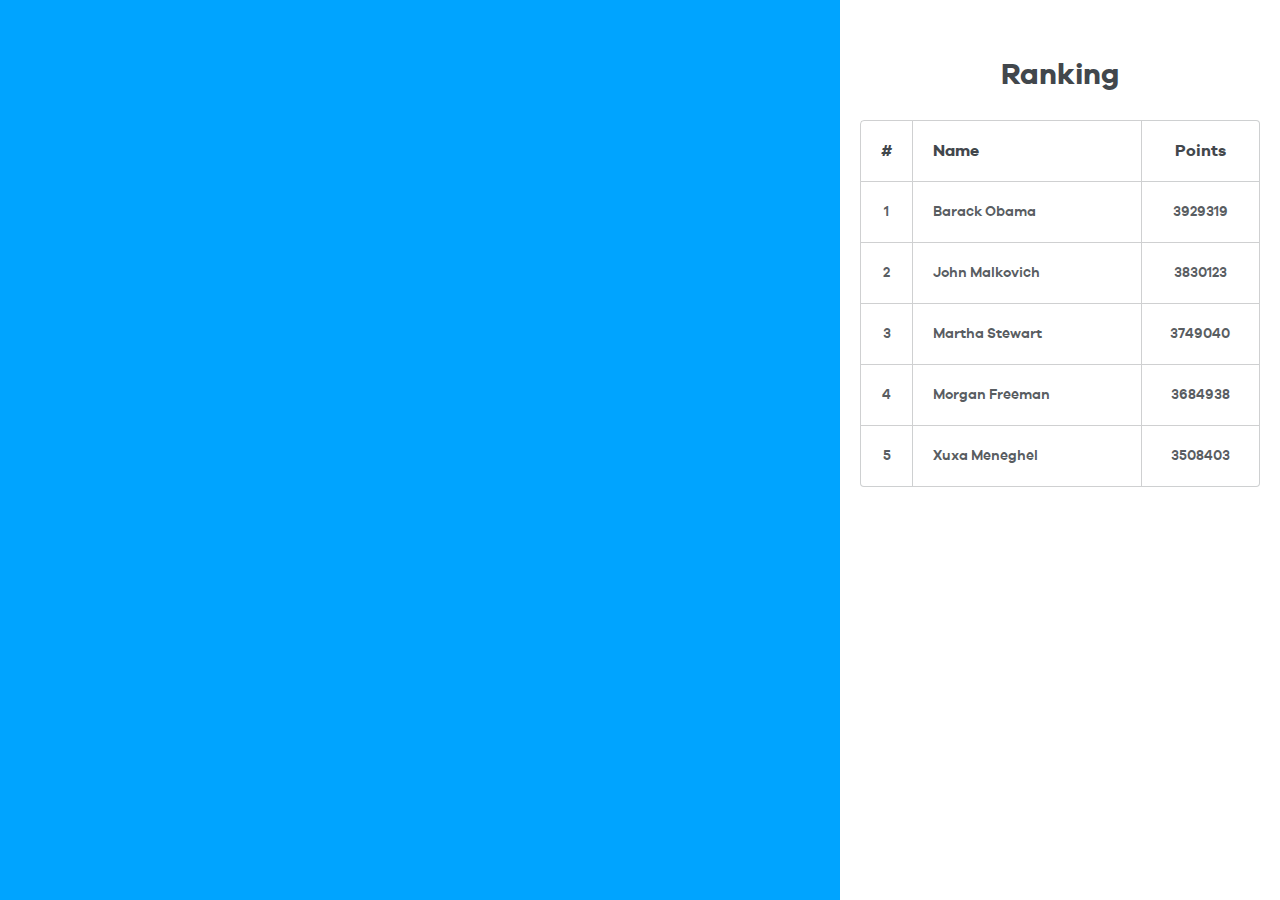
==== public/index.html @ f497e7c3 "Added public container, hiro v4" ====
<!DOCTYPE html>
<html>
<head>
	<meta charset="UTF-8">
	<title>devQA :: Quiz</title>
	<meta name="viewport" content="width=device-width, initial-scale=1">

	<link rel="stylesheet" href="//fonts.googleapis.com/css?family=Open+Sans:900,700,600,400,300">

	<link rel="stylesheet" type="text/css" href="assets/style/reset.css">
	<link rel="stylesheet" type="text/css" href="assets/style/fonts/galano/galano.css">
	<link rel="stylesheet" type="text/css" href="assets/style/fonts/icon-12/icon-12.css">
	<link rel="stylesheet" type="text/css" href="assets/style/fonts/icon-16/icon-16.css">
	<link rel="stylesheet" type="text/css" href="assets/style/main.css">

</head>
<body class="blue">
	<div class="content">
		<div class="wrapper ranking-offset flex-column-center-center">
			<header class="grid-quiz">
				<div class="content-header question">
					<h1 id="validation"></h1>
					<h1 id="title">What does the fox say?</h1>
				</div>
			</header>

			<main class="grid-quiz question">
				<section class="half">
					<div onclick="success(this)" class="content-body clickable flex-column-center-center">
						<h3>WhooHo</h3>
						<p>The fox is a lonely wolf that says wolfy things</p>
					</div>	
				</section>

				<section class="half">
					<div onclick="error(this)" class="content-body clickable flex-column-center-center">
						<h3>Yay Yay!</h3>
						<p>The fox is a lonely wolf that says wolfy things</p>
					</div>
				</section>
			</main>
		</div>

		<div id="ranking" class="ranking">
			<header>
				<div class="content-header">
					<a href="#ranking"><h1>Ranking</h1></a>
				</div>
			</header>
			
			<table>
				<thead>
					<tr>
						<th width="10%">
							#
						</th>
						<th width="60%">
							Name
						</th>
						<th width="30%">
							Points
						</th>
					</tr>
				</thead>
				<tbody>
					<tr>
						<td>1</td>
						<td>Barack Obama</td>
						<td>3929319</td>
					</tr>
					<tr>
						<td>2</td>
						<td>John Malkovich</td>
						<td>3830123</td>
					</tr>
					<tr>
						<td>3</td>
						<td>Martha Stewart</td>
						<td>3749040</td>
					</tr>
					<tr>
						<td>4</td>
						<td>Morgan Freeman</td>
						<td>3684938</td>
					</tr>
					<tr>
						<td>5</td>
						<td>Xuxa Meneghel</td>
						<td>3508403</td>
					</tr>
				</tbody>
			</table>
		</div>
	</div>

	<script type="text/javascript">
		const body = document.querySelector('body');
		const validation = document.getElementById('validation');

		function success(event) {
			validation.innerHTML = 'Correct!';
			handleAnswer(event, 'correct');
		}

		function error(event) {
			validation.innerHTML = 'Wrong :(';
			handleAnswer(event, 'error');
		}

		function handleAnswer(event, className){
			body.classList.add(className);
			const card = event.parentNode;
			card.classList.add(className);
			const otherCard = card.parentNode.querySelector('.half:not(.' + className + ')');
			otherCard.style.display = 'none';
		}
	</script>
</body>
</html>
---- public/assets/style/fonts/galano/galano.css ----
@font-face {
	font-family: "Galano Medium";
	src: url('./galano-medium.eot');
	src: url('./galano-medium.eot?#iefix') format('eot'),
		url('./galano-medium.woff') format('woff'),
		url('./galano-medium.ttf') format('truetype');
}

@font-face {
	font-family: "Galano Semibold";
	src: url('./galano-semibold.eot');
	src: url('./galano-semibold.eot?#iefix') format('eot'),
		url('./galano-semibold.woff') format('woff'),
		url('./galano-semibold.ttf') format('truetype');
}

@font-face {
	font-family: "Galano Bold";
	src: url('./galano-bold.eot');
	src: url('./galano-bold.eot?#iefix') format('eot'),
		url('./galano-bold.woff') format('woff'),
		url('./galano-bold.ttf') format('truetype');
}
---- public/assets/style/fonts/icon-12/icon-12.css ----
@font-face {
  font-family: "icon-12";
  src: url('./icon-12.eot');
  src: url('./icon-12.eot?#iefix') format('eot'),
    url('./icon-12.woff') format('woff'),
    url('./icon-12.ttf') format('truetype'),
    url('./icon-12.svg#icon-12') format('svg');
}

[class^="icon-12-"], [class*="icon-12-"] {
  speak: none;
  font-family: "icon-12";
  font-size: 1.2rem;
  font-style: normal;
  font-variant: normal;
  font-weight: normal;
  line-height: 100%;
  letter-spacing: 0;
  -webkit-font-smoothing: antialiased;
  -moz-osx-font-smoothing: grayscale;
}

.icon-12-alert:before {
  content: "\E001";
}

.icon-12-apps:before {
  content: "\E002";
}

.icon-12-arrow-down-rod:before {
  content: "\E003";
}

.icon-12-arrow-down-short:before {
  content: "\E004";
}

.icon-12-arrow-increase:before {
  content: "\E005";
}

.icon-12-arrow-left-rod:before {
  content: "\E006";
}

.icon-12-arrow-left-short:before {
  content: "\E007";
}

.icon-12-arrow-right-long:before {
  content: "\E008";
}

.icon-12-arrow-right-rod:before {
  content: "\E009";
}

.icon-12-arrow-right-short:before {
  content: "\E00A";
}

.icon-12-arrow-up-rod:before {
  content: "\E00B";
}

.icon-12-arrow-up-short:before {
  content: "\E00C";
}

.icon-12-arrows-expand:before {
  content: "\E00D";
}

.icon-12-arrows:before {
  content: "\E00E";
}

.icon-12-balloon-topic:before {
  content: "\E00F";
}

.icon-12-bell-off:before {
  content: "\E010";
}

.icon-12-bell:before {
  content: "\E011";
}

.icon-12-bookmark:before {
  content: "\E012";
}

.icon-12-briefcase:before {
  content: "\E013";
}

.icon-12-bug:before {
  content: "\E014";
}

.icon-12-building-big:before {
  content: "\E015";
}

.icon-12-camera:before {
  content: "\E016";
}

.icon-12-card:before {
  content: "\E017";
}

.icon-12-check:before {
  content: "\E018";
}

.icon-12-clock:before {
  content: "\E019";
}

.icon-12-close-long:before {
  content: "\E01A";
}

.icon-12-close-short:before {
  content: "\E01B";
}

.icon-12-cloud:before {
  content: "\E01C";
}

.icon-12-code-file:before {
  content: "\E01D";
}

.icon-12-collapse:before {
  content: "\E01E";
}

.icon-12-collections:before {
  content: "\E01F";
}

.icon-12-database:before {
  content: "\E020";
}

.icon-12-download:before {
  content: "\E021";
}

.icon-12-ellipsis:before {
  content: "\E022";
}

.icon-12-exclamation:before {
  content: "\E023";
}

.icon-12-expand:before {
  content: "\E024";
}

.icon-12-external:before {
  content: "\E025";
}

.icon-12-eye-off:before {
  content: "\E026";
}

.icon-12-eye:before {
  content: "\E027";
}

.icon-12-file:before {
  content: "\E028";
}

.icon-12-flag-small:before {
  content: "\E029";
}

.icon-12-flag:before {
  content: "\E02A";
}

.icon-12-flash-off:before {
  content: "\E02B";
}

.icon-12-flash:before {
  content: "\E02C";
}

.icon-12-folder:before {
  content: "\E02D";
}

.icon-12-fork:before {
  content: "\E02E";
}

.icon-12-gear:before {
  content: "\E02F";
}

.icon-12-github:before {
  content: "\E030";
}

.icon-12-graph:before {
  content: "\E031";
}

.icon-12-groups:before {
  content: "\E032";
}

.icon-12-hash:before {
  content: "\E033";
}

.icon-12-heart-full:before {
  content: "\E034";
}

.icon-12-house:before {
  content: "\E035";
}

.icon-12-image:before {
  content: "\E036";
}

.icon-12-info-card:before {
  content: "\E037";
}

.icon-12-info:before {
  content: "\E038";
}

.icon-12-journal:before {
  content: "\E039";
}

.icon-12-leave:before {
  content: "\E03A";
}

.icon-12-link:before {
  content: "\E03B";
}

.icon-12-lock:before {
  content: "\E03C";
}

.icon-12-magnifier:before {
  content: "\E03D";
}

.icon-12-mail:before {
  content: "\E03E";
}

.icon-12-menu:before {
  content: "\E03F";
}

.icon-12-module:before {
  content: "\E040";
}

.icon-12-overlap:before {
  content: "\E041";
}

.icon-12-pause:before {
  content: "\E042";
}

.icon-12-pen:before {
  content: "\E043";
}

.icon-12-people:before {
  content: "\E044";
}

.icon-12-person-card-2:before {
  content: "\E045";
}

.icon-12-person-card-3:before {
  content: "\E046";
}

.icon-12-person:before {
  content: "\E047";
}

.icon-12-persons:before {
  content: "\E048";
}

.icon-12-pin:before {
  content: "\E049";
}

.icon-12-play:before {
  content: "\E04A";
}

.icon-12-plus:before {
  content: "\E04B";
}

.icon-12-post:before {
  content: "\E04C";
}

.icon-12-rocket:before {
  content: "\E04D";
}

.icon-12-signpost:before {
  content: "\E04E";
}

.icon-12-spinner-double-arrow:before {
  content: "\E04F";
}

.icon-12-star:before {
  content: "\E050";
}

.icon-12-table:before {
  content: "\E051";
}

.icon-12-trash:before {
  content: "\E052";
}

.icon-12-upload:before {
  content: "\E053";
}
---- public/assets/style/fonts/icon-16/icon-16.css ----
@font-face {
  font-family: "icon-16";
  src: url('./icon-16.eot');
  src: url('./icon-16.eot?#iefix') format('eot'),
    url('./icon-16.woff') format('woff'),
    url('./icon-16.ttf') format('truetype'),
    url('./icon-16.svg#icon-16') format('svg');
}

[class^="icon-16-"], [class*="icon-16-"] {
  speak: none;
  font-family: "icon-16";
  font-size: 1.6rem;
  font-style: normal;
  font-variant: normal;
  font-weight: normal;
  line-height: 100%;
  letter-spacing: 0;
  -webkit-font-smoothing: antialiased;
  -moz-osx-font-smoothing: grayscale;
}

.icon-16-apps:before {
  content: "\E001";
}

.icon-16-arrow-down-rod:before {
  content: "\E002";
}

.icon-16-arrow-down-short:before {
  content: "\E003";
}

.icon-16-arrow-left-rod:before {
  content: "\E004";
}

.icon-16-arrow-left-short:before {
  content: "\E005";
}

.icon-16-arrow-right-rod:before {
  content: "\E006";
}

.icon-16-arrow-right-short:before {
  content: "\E007";
}

.icon-16-arrow-up-rod:before {
  content: "\E008";
}

.icon-16-arrow-up-short:before {
  content: "\E009";
}

.icon-16-balloon-comment:before {
  content: "\E00A";
}

.icon-16-balloon-topic:before {
  content: "\E00B";
}

.icon-16-bell-off:before {
  content: "\E00C";
}

.icon-16-bell:before {
  content: "\E00D";
}

.icon-16-bookmark:before {
  content: "\E00E";
}

.icon-16-building:before {
  content: "\E00F";
}

.icon-16-bullhorn:before {
  content: "\E010";
}

.icon-16-calendar:before {
  content: "\E011";
}

.icon-16-camera:before {
  content: "\E012";
}

.icon-16-cancel:before {
  content: "\E013";
}

.icon-16-checkbox-checked:before {
  content: "\E014";
}

.icon-16-checkbox-indeterminate:before {
  content: "\E015";
}

.icon-16-checkbox-unchecked:before {
  content: "\E016";
}

.icon-16-checkmark:before {
  content: "\E017";
}

.icon-16-circle-arrow:before {
  content: "\E018";
}

.icon-16-clear:before {
  content: "\E019";
}

.icon-16-clip:before {
  content: "\E01A";
}

.icon-16-clock:before {
  content: "\E01B";
}

.icon-16-cloud:before {
  content: "\E01C";
}

.icon-16-code-file:before {
  content: "\E01D";
}

.icon-16-command-line:before {
  content: "\E01E";
}

.icon-16-contract:before {
  content: "\E01F";
}

.icon-16-cup:before {
  content: "\E020";
}

.icon-16-database:before {
  content: "\E021";
}

.icon-16-download:before {
  content: "\E022";
}

.icon-16-dribbble:before {
  content: "\E023";
}

.icon-16-ellipsis-vertical:before {
  content: "\E024";
}

.icon-16-ellipsis:before {
  content: "\E025";
}

.icon-16-expand:before {
  content: "\E026";
}

.icon-16-external:before {
  content: "\E027";
}

.icon-16-eye:before {
  content: "\E028";
}

.icon-16-facebook:before {
  content: "\E029";
}

.icon-16-file-js:before {
  content: "\E02A";
}

.icon-16-file-zip:before {
  content: "\E02B";
}

.icon-16-flash-off:before {
  content: "\E02C";
}

.icon-16-flash:before {
  content: "\E02D";
}

.icon-16-folder:before {
  content: "\E02E";
}

.icon-16-fork:before {
  content: "\E02F";
}

.icon-16-gear:before {
  content: "\E030";
}

.icon-16-github:before {
  content: "\E031";
}

.icon-16-globe:before {
  content: "\E032";
}

.icon-16-graph:before {
  content: "\E033";
}

.icon-16-groups:before {
  content: "\E034";
}

.icon-16-hammer:before {
  content: "\E035";
}

.icon-16-hash:before {
  content: "\E036";
}

.icon-16-heart-full:before {
  content: "\E037";
}

.icon-16-heart:before {
  content: "\E038";
}

.icon-16-house:before {
  content: "\E039";
}

.icon-16-image:before {
  content: "\E03A";
}

.icon-16-info:before {
  content: "\E03B";
}

.icon-16-liferay-logo-2-tiny:before {
  content: "\E03C";
}

.icon-16-liferay-logo:before {
  content: "\E03D";
}

.icon-16-link:before {
  content: "\E03E";
}

.icon-16-lock:before {
  content: "\E03F";
}

.icon-16-loop:before {
  content: "\E040";
}

.icon-16-magnifier:before {
  content: "\E041";
}

.icon-16-mail-full:before {
  content: "\E042";
}

.icon-16-mail-off:before {
  content: "\E043";
}

.icon-16-mail:before {
  content: "\E044";
}

.icon-16-markdown:before {
  content: "\E045";
}

.icon-16-menu-content:before {
  content: "\E046";
}

.icon-16-menu:before {
  content: "\E047";
}

.icon-16-minus:before {
  content: "\E048";
}

.icon-16-module:before {
  content: "\E049";
}

.icon-16-nodejs:before {
  content: "\E04A";
}

.icon-16-pause:before {
  content: "\E04B";
}

.icon-16-pen:before {
  content: "\E04C";
}

.icon-16-people:before {
  content: "\E04D";
}

.icon-16-person-card:before {
  content: "\E04E";
}

.icon-16-person:before {
  content: "\E04F";
}

.icon-16-persons:before {
  content: "\E050";
}

.icon-16-phone-business:before {
  content: "\E051";
}

.icon-16-phone-house:before {
  content: "\E052";
}

.icon-16-phone-work:before {
  content: "\E053";
}

.icon-16-phone:before {
  content: "\E054";
}

.icon-16-play:before {
  content: "\E055";
}

.icon-16-plus:before {
  content: "\E056";
}

.icon-16-power-button:before {
  content: "\E057";
}

.icon-16-radio-checked:before {
  content: "\E058";
}

.icon-16-radio-unchecked:before {
  content: "\E059";
}

.icon-16-send:before {
  content: "\E05A";
}

.icon-16-server:before {
  content: "\E05B";
}

.icon-16-skype:before {
  content: "\E05C";
}

.icon-16-speaker-off:before {
  content: "\E05D";
}

.icon-16-speaker-on:before {
  content: "\E05E";
}

.icon-16-speedometer:before {
  content: "\E05F";
}

.icon-16-spinner-double-arrows:before {
  content: "\E060";
}

.icon-16-spinner-single-arrow:before {
  content: "\E061";
}

.icon-16-star:before {
  content: "\E062";
}

.icon-16-streams:before {
  content: "\E063";
}

.icon-16-sun:before {
  content: "\E064";
}

.icon-16-swift:before {
  content: "\E065";
}

.icon-16-table:before {
  content: "\E066";
}

.icon-16-tag:before {
  content: "\E067";
}

.icon-16-thumb-down:before {
  content: "\E068";
}

.icon-16-thumb-up:before {
  content: "\E069";
}

.icon-16-trash:before {
  content: "\E06A";
}

.icon-16-twitter:before {
  content: "\E06B";
}

.icon-16-upload-file:before {
  content: "\E06C";
}

.icon-16-upload:before {
  content: "\E06D";
}
---- public/assets/style/main.css ----
*, *::after, *::before {
	-webkit-box-sizing: border-box;
	-moz-box-sizing: border-box;
	box-sizing: border-box;
	outline: none;
}

a {
	text-decoration: none;
}

/* 
	@color primary
	#0e141a 
	rgba(14, 20, 26, 0.1)
*/

body {
	position: relative;
	background: white;
}

body.green {
	background: #00d46a;	
}

body.blue {
	background: #00a4ff;	
}

body.violet {
	background: #9552ef;	
}

body.red {
	background: #ff4040;	
}

body.orange {
	background: #ff6e00;	
}

body.yellow {
	background: #ffb700;	
}

body.correct {
	-webkit-transition: background 0.3s ease-in-out;
	transition: background 0.3s ease-in-out;
	background: #00d46a;
}

body.error {
	-webkit-transition: background 0.3s ease-in-out;
	transition: background 0.3s ease-in-out;
	background: #ff4040;
}

/* -------------------------------- 

LOGIN | SIGN UP

-------------------------------- */

.grid-login {
	width: calc(100% - 40px);
	max-width: 490px;
	padding: 0 20px;
	margin: 0 auto;
}

@media (max-width: 600px) {
	.grid-login {
		width: calc(100% - 24px);
		padding: 0;
	}
}

.content-header {
	color: white;
	font-family: "Galano Bold", sans-serif;
	font-size: 29px;
	line-height: 36px;
	padding: 12px 0;
	text-align: center;
	position: relative;
	top: -3px;
	letter-spacing: 0.003em;
	margin: 0 auto;
}

@media (max-width: 600px) {
	.content-header {
		line-height: 24px;
		font-size: 22px;
	}
}

.content-header h1 {
	padding: 48px 0 12px;
}

@media (max-width: 600px) {
	.content-header h1 {
		padding: 36px 0 24px;
	}
}

.content-body {
	-webkit-transition: box-shadow 0.3s ease-in-out;
	transition: box-shadow 0.3s ease-in-out;
	box-shadow: 0 2px 12px rgba(8, 41, 71, 0.12);
	border-radius: 4px;
	padding: 24px 20px;
	margin-bottom: 24px;
	background: white;
}

.content-body.clickable {
	cursor: pointer;
}

.content-body.clickable:hover {
	box-shadow: 0 2px 12px rgba(8, 41, 71, 0.60);
}

@media (max-width: 600px) {
	.content-body {
		padding: 24px 12px;
	}
}

.content-body .logo {
	width: 100%;
	text-align: center;
	margin-bottom: 24px;
}

.logo img {
	width: 48px;
	height: 92px;
}

.logo span {
	font-family: "Galano Semibold", sans-serif;
	font-size: 36px;
	line-height: 96px;
	color: rgba(14, 20, 26, 0.8);
}

.logo span strong {
	font-family: "Galano Bold", sans-serif;
	font-size: 48px;
}

.content-body .form {
	display: block;
	margin-top: 0em;
}

.form-group {
	margin-bottom: 36px;
}

@media (max-width: 600px) {
	.form-group {
		margin-bottom: 24px;
	}
}

.form-group label {
	font-family: "Open Sans", sans-serif;
	font-weight: 600;
	font-size: 12px;
	color: rgba(14, 20, 26, 0.6	);
	margin-left: 2px;
	line-height: 24px;
	position: relative;
	top: -4px;
}

.form-group .forgot-password {
	-webkit-transition: color 0.3s ease-in-out;
	transition: color 0.3s ease-in-out;
	font-family: "Open Sans", sans-serif;
	font-weight: 600;
	font-size: 11px;
	color: rgba(14, 20, 26, 0.4);
	margin-right: 2px;
	line-height: 24px;
	position: relative;
	top: -4px;
	letter-spacing: 0.003em;
}

.form-group .forgot-password:hover {
	color: rgba(14, 20, 26, 0.8);
}

.form-control {
	font-family: "Galano Semibold", sans-serif;
	font-weight: 400;
	font-size: 14px;

	color: rgba(14, 20, 26, 0.8);

	background: rgba(8, 41, 71, 0.05);
	box-shadow: none;
	
	display: block;
	width: 100%;
	height: 60px;

	padding: 0 20px;
	border: 0;

	-webkit-transition: background 0.3s ease-in-out;
	transition: background 0.3s ease-in-out;
}

@media (max-width: 600px) {
	.form-control {
		font-size: 12px;
	}
}

.form-control:hover {
	background: rgba(8, 41, 71, 0.1);
}

.btn-wrapper {
	margin: 24px 0 0;
	text-align: center;
}

.btn {
	font-family: "Galano Bold", sans-serif;
	padding: 0 20px;
	min-width: 140px;

	font-size: 16px;
	line-height: 60px;
	border-radius: 4px;
	border: 0px solid transparent;

	display: inline-block;
	margin-bottom: 0;
	font-weight: normal;
	text-align: center;
	vertical-align: middle;
	-ms-touch-action: manipulation;
	touch-action: manipulation;
	cursor: pointer;
	background-image: none;
}

@media (max-width: 600px) {
	.btn {
		min-width: 80px;
	}
}

.btn.btn-success {
	color: #fff;
	background: #ff4040;
}

.btn.btn-success:hover {
	background: rgba(255, 64, 64, 0.8);
}

.green .btn.btn-success {
	color: #fff;
	background: #00d46a;
}

.green .btn.btn-success:hover {
	background: rgba(0, 212, 106, 0.8);
}

.btn.btn-social {
	color: #fff;
	font-weight: normal;
	width: calc(50% - 10px);
	padding: 0;
	height: 60px;
	overflow: hidden;
	position: relative;
}

.btn.btn-social .btn-content {
	-webkit-transition: top 0.3s ease-in-out;
	transition: top 0.3s ease-in-out;
	display: block;
	width: 100%;
	position: absolute;
	top: 0;
	left: 0;
	color: #fff;
	text-align: center;
}

.btn.btn-social:hover .btn-content {
	top: -60px;
}

@media (max-width: 600px) {
	.btn.btn-social:hover .btn-content {
		top: 0px;
	}
}

.btn.btn-social .btn-label {
	width: 100%;
	line-height: 60px;
	height: 60px;
}

.btn.btn-github {
	background: #6e5494;
}

.btn.btn-github .icon-16-github {
	font-size: 24px;
	line-height: 60px;
	display: block;
}

.btn.btn-google {
	background: #3cba54;
}

.btn.btn-google .icon-google {
	width: 100%;
	height: 60px;
	display: block;
	background: url(images/icon-google-white.png) no-repeat center center;
	background-size: 24px 24px;
}

.btn.btn-facebook {
	background: #3b5998;
}

.btn.btn-facebook .icon-16-facebook {
	font-size: 24px;
	line-height: 60px;
	display: block;
}

.info-small {
	color: rgba(8, 41, 71, 0.4);
	font-size: 13px;
	line-height: 18px;
	text-align: center;
	margin: 12px 0 18px;
	padding: 0;
	font-family: "Galano Semibold", sans-serif;
	font-weight: 400;
	position: relative;
	top: -1px;
	letter-spacing: 0.003em;
}

.info-small a {
	-webkit-transition: color 0.3s ease-in-out;
	transition: color 0.3s ease-in-out;
	font-family: "Galano Semibold", sans-serif;
	color: #ff4040;
	font-weight: 400;
}

.info-small a:hover {
	color: rgba(255, 64, 64, 0.6);
}

.green .info-small a {
	color: #00d46a;
}

.green .info-small a:hover {
	color: rgba(0, 212, 106, 0.8);
}

.info-small.social {
	margin: -8px 0 12px;
	line-height: 24px;
	letter-spacing: 0em;
}

.col-flex-row-spacebetween-center {
	display: -webkit-box;
	display: -ms-flexbox;
	display: flex;
	-webkit-box-pack: justify;
	-ms-flex-pack: justify;
	justify-content: space-between;
	-webkit-box-orient: horizontal;
	-webkit-box-direction: normal;
	-ms-flex-direction: row;
	flex-direction: row;
	-ms-flex-line-pack: center;
	align-content: center;
	-ms-flex-wrap: nowrap;
	flex-wrap: nowrap;
	-webkit-box-align: center;
	-ms-flex-align: center;
	align-items: center;
}

.flex-column-center-center {
	display: -ms-flexbox;
	display: -webkit-flex;
	display: flex;
	-webkit-flex-direction: column;
	-ms-flex-direction: column;
	flex-direction: column;
	-webkit-flex-wrap: nowrap;
	-ms-flex-wrap: nowrap;
	flex-wrap: nowrap;
	-webkit-justify-content: center;
	-ms-flex-pack: center;
	justify-content: center;
	-webkit-align-content: center;
	-ms-flex-line-pack: center;
	align-content: center;
	-webkit-align-items: center;
	-ms-flex-align: center;
	align-items: center;
}

/* -------------------------------- 

QUIZ

-------------------------------- */

.wrapper {
	height: 100vh;
}

@media (max-width: 1024px) {
	.wrapper {
		height: calc(100vh - 108px);
	}
}

.grid-quiz {
	width: calc(100% - 40px);
	max-width: 680px;
	padding: 0 20px;
	margin: 0 auto;
}

.grid-quiz #validation {
	position: absolute;
	width: 100%;
	opacity: 0;

	color: white;s
	text-align: center;
	letter-spacing: 0.003em;
	margin: 0 auto;
}

body.correct #validation,
body.error #validation {
	-webkit-animation: fadeInBottom 0.4s cubic-bezier(0.3, 0, 0.3, 1) 0.2s 1 forwards;
	animation: fadeInBottom 0.4s cubic-bezier(0.3, 0, 0.3, 1) 0.2s 1 forwards;
}

body #title,
body #title {
	opacity: 0;
	-webkit-animation: fadeInTop 0.4s cubic-bezier(0.3, 0, 0.3, 1) 0s 1 forwards;
	animation: fadeInTop 0.4s cubic-bezier(0.3, 0, 0.3, 1) 0s 1 forwards;
}

body.correct #title,
body.error #title {
	-webkit-animation: fadeOutTop 0.4s cubic-bezier(0.3, 0, 0.3, 1) 0s 1 forwards;
	animation: fadeOutTop 0.4s cubic-bezier(0.3, 0, 0.3, 1) 0s 1 forwards;
}

.content-header.question h1 {
	font-size: 48px;
	line-height: 60px;
	padding: 24px 0;
}

@media (max-width: 1024px) {
	.content-header.question h1 {
		font-size: 36px;
		line-height: 48px;
		padding: 24px 0;
	}
}

@media (max-width: 600px) {
	.content-header.question h1 {
		font-size: 24px;
		line-height: 26px;
		padding: 24px 0;
	}
}

.grid-quiz.question {
	position: relative;
	width: calc(100% - 40px);
	height: 300px;

	padding: 0 20px;
}

@media (max-width: 600px) {
	.grid-quiz.question {
		width: calc(100% - 24px);
		padding: 0 12px;
	}
}

.grid-quiz .half {
	-webkit-transition: all 0.3s ease-in-out;
	transition: all 0.3s ease-in-out;
	opacity: 0;
	position: absolute;
	width: calc(50% - 10px);
	max-width: 300px;
	height: 300px;
}

@media (max-width: 600px) {
	.grid-quiz .half {
		width: calc(50% - 6px);
	}

	.grid-quiz.question .half .content-body {
		padding: 20px 12px;
	}
}

.grid-quiz .half:first-child {
	left: 0;
	top: 0;
	-webkit-animation: fadeInBottom 0.4s cubic-bezier(0.3, 0, 0.3, 1) 0.4s 1 forwards;
	animation: fadeInBottom 0.4s cubic-bezier(0.3, 0, 0.3, 1) 0.4s 1 forwards;
}

.grid-quiz .half.correct:first-child,
.grid-quiz .half.error:first-child {
	-webkit-animation: leftToCenter 0.3s cubic-bezier(0.3, 0, 0.3, 1) 0s 1 forwards;
	animation: leftToCenter 0.3s cubic-bezier(0.3, 0, 0.3, 1) 0s 1 forwards;
}

.grid-quiz .half:last-child {
	right: 0;
	top: 0;
	-webkit-animation: fadeInBottom 0.4s cubic-bezier(0.3, 0, 0.3, 1) 0.4s 1 forwards;
	animation: fadeInBottom 0.4s cubic-bezier(0.3, 0, 0.3, 1) 0.4s 1 forwards;
}

.grid-quiz .half.correct:last-child,
.grid-quiz .half.error:last-child {
	-webkit-animation: rightToCenter 0.3s cubic-bezier(0.3, 0, 0.3, 1) 0s 1 forwards;
	animation: rightToCenter 0.3s cubic-bezier(0.3, 0, 0.3, 1) 0s 1 forwards;
}

.grid-quiz .half .content-body {
	height: 100%;
	width: 100%;
	padding: 40px;
}

.grid-quiz .half h3 {
	font-family: 'Galano Semibold', sans-serif;
	font-size: 19px;
	line-height: 24px;
	padding: 6px 0;
	font-weight: 400;
	text-align: center;
	color: rgba(14, 20, 26, 0.8);
}

.grid-quiz .half p {
	font-family: 'Open Sans', sans-serif;
	font-weight: 600;
	font-size: 14px;
	line-height: 24px;
	padding: 6px 0;
	text-align: center;
	color: rgba(14, 20, 26, 0.6)
}


/* -------------------------------- 

RANKING

-------------------------------- */

.content {
	display: -ms-flexbox;
	display: -webkit-flex;
	display: flex;
	-webkit-flex-direction: row;
	-ms-flex-direction: row;
	flex-direction: row;
	-webkit-flex-wrap: nowrap;
	-ms-flex-wrap: nowrap;
	flex-wrap: nowrap;
	-webkit-justify-content: flex-start;
	-ms-flex-pack: start;
	justify-content: flex-start;
	-webkit-align-content: flex-start;
	-ms-flex-line-pack: start;
	align-content: flex-start;
	-webkit-align-items: flex-start;
	-ms-flex-align: start;
	align-items: flex-start;
}

@media (max-width: 1024px) {
	.content {
		-webkit-flex-wrap: wrap;
		-ms-flex-wrap: wrap;
		flex-wrap: wrap;
	}
}

.ranking-offset {
	width: calc(100% - 440px);
}

@media (max-width: 1024px) {
	.ranking-offset {
		width: 100%;
	}
}

.ranking {
	width: 440px;
	padding: 0 20px;
	height: 100vh;
	overflow-y: auto;
	background: white;
}

@media (max-width: 1024px) {
	.ranking {
		width: 100%;
		padding: 0 12px;
		height: auto;
	}
}

.ranking .content-header h1 {
	color: rgba(14, 20, 26, 0.8) ;
}

@media (max-width: 1024px) {
	.ranking .content-header h1 {
		line-height: 60px;
		padding: 12px 0;
	}
}


table{
	display: table;
	max-width: 440px;
	margin: 0 auto 36px;
}

table thead,
table tbody {
	display: table-row-group;
}

table tr {
	display: table-row;
}

table tr th,
table tr td {
	line-height: 60px;
	padding: 0 20px;
	text-align: left;
	color: rgba(14, 20, 26, 0.8);
}

table tr th:first-child,
table tr th:last-child,
table tr td:first-child,
table tr td:last-child {
	text-align: center;
}

table tr th {
	font-family: 'Galano Bold', sans-serif;
}

table tr td {
	font-family: 'Galano Semibold', sans-serif;
}

table > tbody > tr > th,
table > tbody > tr > td {
	color: rgba(14, 20, 26, 0.7);
	font-size: 14px;
}

table {
	border-collapse: separate;
	border-spacing: 0;
}
table tr th,
table tr td {
	border-right: 1px solid rgba(14, 20, 26, 0.2);
	border-bottom: 1px solid rgba(14, 20, 26, 0.2);
}
table tr th:first-child,
table tr td:first-child {
	border-left: 1px solid rgba(14, 20, 26, 0.2);
}
table tr th:first-child,
table tr td:first-child {
	border-left: 1px solid rgba(14, 20, 26, 0.2);
}

table tr th {
	border-top: 1px solid rgba(14, 20, 26, 0.2);
}

/* top-left border-radius */
table tr:first-child th:first-child {
	border-top-left-radius: 4px;
}

/* top-right border-radius */
table tr:first-child th:last-child {
	border-top-right-radius: 4px;
}

/* bottom-left border-radius */
table tr:last-child td:first-child {
	border-bottom-left-radius: 4px;
}

/* bottom-right border-radius */
table tr:last-child td:last-child {
	border-bottom-right-radius: 4px;
} 

/* -------------------------------- 

ANIMATIONS

-------------------------------- */
@-webkit-keyframes fadeInBottom {
	0% {
		-webkit-transform: translate3d(0, 40px, 0);
		opacity: 0;
	}
	100% {
		-webkit-transform: translate3d(0, 0, 0);
		opacity: 1;
	}
}

@keyframes fadeInBottom {
	0% {
		transform: translate3d(0, 40px, 0);
		opacity: 0;
	}
	100% {
		transform: translate3d(0, 0, 0);
		opacity: 1;
	}
}

@-webkit-keyframes fadeInTop {
	0% {
		-webkit-transform: translate3d(0, -40px, 0);
		opacity: 0;
	}
	100% {
		-webkit-transform: translate3d(0, 0, 0);
		opacity: 1;
	}
}

@keyframes fadeInTop {
	0% {
		transform: translate3d(0, -40px, 0);
		opacity: 0;
	}
	100% {
		transform: translate3d(0, 0, 0);
		opacity: 1;
	}
}

@-webkit-keyframes fadeInLeft {
	0% {
		-webkit-transform: translate3d(-80px, 0, 0);
		opacity: 0;
	}
	100% {
		-webkit-transform: translate3d(0, 0, 0);
		opacity: 1;
	}
}

@keyframes fadeInLeft {
	0% {
		transform: translate3d(-80px, 0, 0);
		opacity: 0;
	}
	100% {
		transform: translate3d(0, 0, 0);
		opacity: 1;
	}
}

@-webkit-keyframes fadeInRight {
	0% {
		-webkit-transform: translate3d(80px, 0, 0);
		opacity: 0;
	}
	100% {
		-webkit-transform: translate3d(0, 0, 0);
		opacity: 1;
	}
}

@keyframes fadeInRight {
	0% {
		transform: translate3d(80px, 0, 0);
		opacity: 0;
	}
	100% {
		transform: translate3d(0, 0, 0);
		opacity: 1;
	}
}

@-webkit-keyframes fadeOutTop {
	0% {
		-webkit-transform: translate3d(0, 0, 0);
		opacity: 1;
	}
	100% {
		-webkit-transform: translate3d(0, -40px, 0);
		opacity: 0;
	}
}

@keyframes fadeOutTop {
	0% {
		transform: translate3d(0, 0, 0);
		opacity: 1;
	}
	100% {
		transform: translate3d(0, -40px, 0);
		opacity: 0;
	}
}

@-webkit-keyframes leftToCenter {
	0% {
		left: 0;
		transform: translateX(0%);
		opacity: 1;
	}
	100% {
		left: 50%;
		transform: translateX(-50%);
		opacity: 1;
	}
}

@keyframes leftToCenter {
	0% {
		left: 0;
		transform: translateX(0%);
		opacity: 1;
	}
	100% {
		left: 50%;
		transform: translateX(-50%);
		opacity: 1;
	}
}

@-webkit-keyframes rightToCenter {
	0% {
		right: 0;
		transform: translateX(0%);
		opacity: 1;
	}
	100% {
		right: 50%;
		transform: translateX(50%);
		opacity: 1;
	}
}

@keyframes rightToCenter {
	0% {
		right: 0;
		transform: translateX(0%);
		opacity: 1;
	}
	100% {
		right: 50%;
		transform: translateX(50%);
		opacity: 1;
	}
}
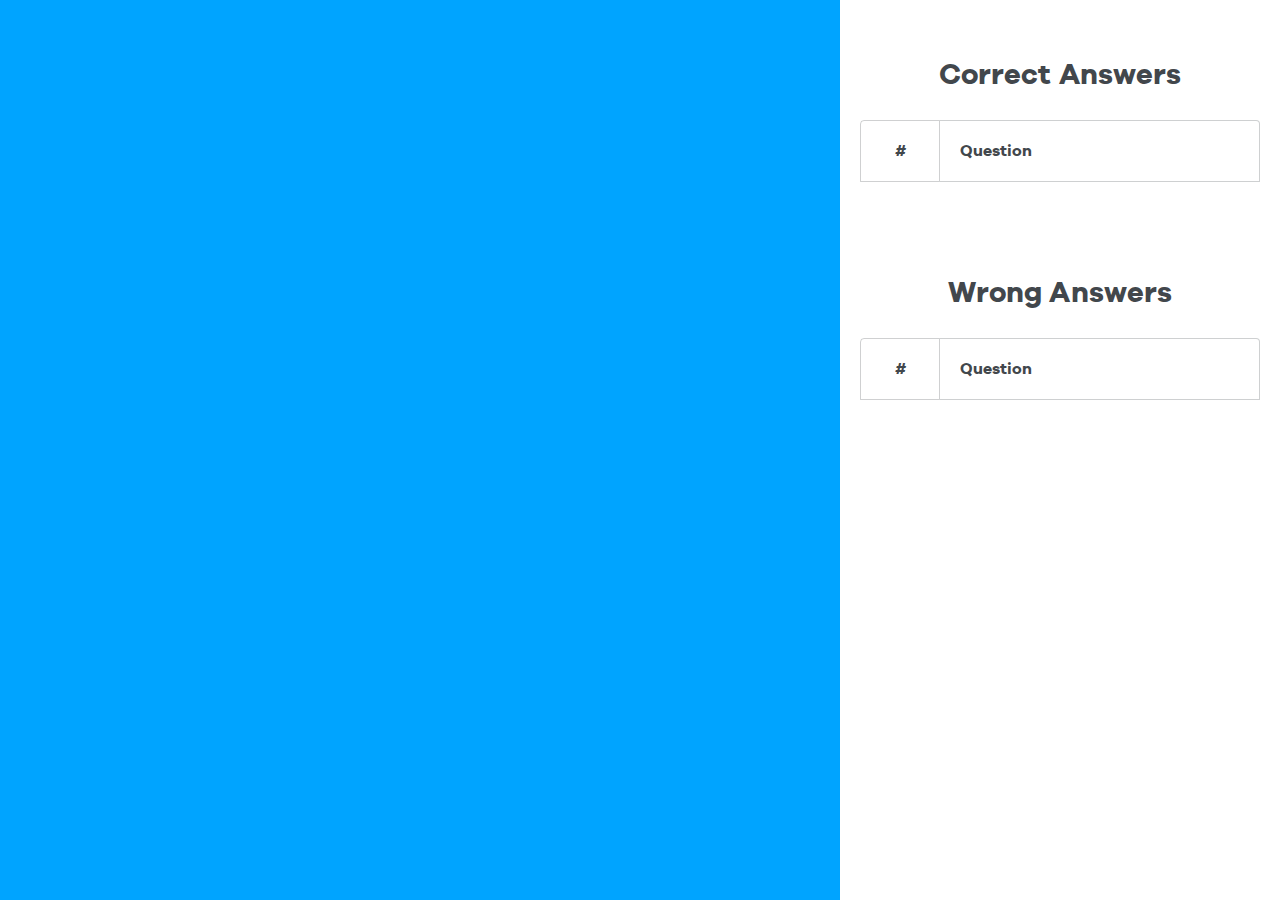
==== commit 1ba580e4: "Fixes #11" ====
--- a/public/index.html
+++ b/public/index.html
@@ -1,119 +1,89 @@
 <!DOCTYPE html>
 <html>
 <head>
-	<meta charset="UTF-8">
-	<title>devQA :: Quiz</title>
-	<meta name="viewport" content="width=device-width, initial-scale=1">
+  <meta charset="UTF-8">
+  <title>devQA :: Quiz</title>
+  <meta name="viewport" content="width=device-width, initial-scale=1">
 
-	<link rel="stylesheet" href="//fonts.googleapis.com/css?family=Open+Sans:900,700,600,400,300">
+  <link rel="stylesheet" href="//fonts.googleapis.com/css?family=Open+Sans:900,700,600,400,300">
 
-	<link rel="stylesheet" type="text/css" href="assets/style/reset.css">
-	<link rel="stylesheet" type="text/css" href="assets/style/fonts/galano/galano.css">
-	<link rel="stylesheet" type="text/css" href="assets/style/fonts/icon-12/icon-12.css">
-	<link rel="stylesheet" type="text/css" href="assets/style/fonts/icon-16/icon-16.css">
-	<link rel="stylesheet" type="text/css" href="assets/style/main.css">
+  <link rel="stylesheet" type="text/css" href="assets/style/reset.css">
+  <link rel="stylesheet" type="text/css" href="assets/style/fonts/galano/galano.css">
+  <link rel="stylesheet" type="text/css" href="assets/style/fonts/icon-12/icon-12.css">
+  <link rel="stylesheet" type="text/css" href="assets/style/fonts/icon-16/icon-16.css">
+  <link rel="stylesheet" type="text/css" href="assets/style/main.css">
 
 </head>
 <body class="blue">
-	<div class="content">
-		<div class="wrapper ranking-offset flex-column-center-center">
-			<header class="grid-quiz">
-				<div class="content-header question">
-					<h1 id="validation"></h1>
-					<h1 id="title">What does the fox say?</h1>
-				</div>
-			</header>
+  <div class="content">
+    <div class="wrapper ranking-offset flex-column-center-center">
+      <header class="grid-quiz">
+        <div class="content-header question">
+          <div id="validation">
+            <h1></h1>
+            <p></p>
+          </div>
+          <h1 id="title"></h1>
+        </div>
+      </header>
 
-			<main class="grid-quiz question">
-				<section class="half">
-					<div onclick="success(this)" class="content-body clickable flex-column-center-center">
-						<h3>WhooHo</h3>
-						<p>The fox is a lonely wolf that says wolfy things</p>
-					</div>	
-				</section>
+      <main class="grid-quiz question">
+      </main>
 
-				<section class="half">
-					<div onclick="error(this)" class="content-body clickable flex-column-center-center">
-						<h3>Yay Yay!</h3>
-						<p>The fox is a lonely wolf that says wolfy things</p>
-					</div>
-				</section>
-			</main>
-		</div>
+      <footer>
+        <button id="next" onclick="showNextQuestion();" class="btn btn-next">Next</button>
+      </footer>
+    </div>
 
-		<div id="ranking" class="ranking">
-			<header>
-				<div class="content-header">
-					<a href="#ranking"><h1>Ranking</h1></a>
-				</div>
-			</header>
-			
-			<table>
-				<thead>
-					<tr>
-						<th width="10%">
-							#
-						</th>
-						<th width="60%">
-							Name
-						</th>
-						<th width="30%">
-							Points
-						</th>
-					</tr>
-				</thead>
-				<tbody>
-					<tr>
-						<td>1</td>
-						<td>Barack Obama</td>
-						<td>3929319</td>
-					</tr>
-					<tr>
-						<td>2</td>
-						<td>John Malkovich</td>
-						<td>3830123</td>
-					</tr>
-					<tr>
-						<td>3</td>
-						<td>Martha Stewart</td>
-						<td>3749040</td>
-					</tr>
-					<tr>
-						<td>4</td>
-						<td>Morgan Freeman</td>
-						<td>3684938</td>
-					</tr>
-					<tr>
-						<td>5</td>
-						<td>Xuxa Meneghel</td>
-						<td>3508403</td>
-					</tr>
-				</tbody>
-			</table>
-		</div>
-	</div>
+    <div class="ranking-container flex-column-top-center">
 
-	<script type="text/javascript">
-		const body = document.querySelector('body');
-		const validation = document.getElementById('validation');
+      <div id="ranking-correct" class="ranking">
+        <header>
+          <div class="content-header">
+            <a href="#ranking-correct"><h1>Correct Answers</h1></a>
+          </div>
+        </header>
+        <table>
+          <thead>
+            <tr>
+              <th width="20%">
+                #
+              </th>
+              <th width="80%" class="left">
+                Question
+              </th>
+            </tr>
+          </thead>
+          <tbody></tbody>
+        </table>
+      </div>
 
-		function success(event) {
-			validation.innerHTML = 'Correct!';
-			handleAnswer(event, 'correct');
-		}
+      <div id="ranking-wrong" class="ranking">
+        <header>
+          <div class="content-header">
+            <a href="#ranking-wrong"><h1>Wrong Answers</h1></a>
+          </div>
+        </header>
+        <table>
+          <thead>
+            <tr>
+              <th width="20%">
+                #
+              </th>
+              <th width="80%" class="left">
+                Question
+              </th>
+            </tr>
+          </thead>
+          <tbody></tbody>
+        </table>
+      </div>
+    </div>
 
-		function error(event) {
-			validation.innerHTML = 'Wrong :(';
-			handleAnswer(event, 'error');
-		}
+  </div>
 
-		function handleAnswer(event, className){
-			body.classList.add(className);
-			const card = event.parentNode;
-			card.classList.add(className);
-			const otherCard = card.parentNode.querySelector('.half:not(.' + className + ')');
-			otherCard.style.display = 'none';
-		}
-	</script>
+  <script src="http://cdn.wedeploy.com/api/latest/wedeploy.js"></script>
+  <script type="text/javascript" src="scripts/main.js"></script>
+
 </body>
 </html>
--- a/public/assets/style/main.css
+++ b/public/assets/style/main.css
@@ -1,919 +1,1038 @@
 *, *::after, *::before {
-	-webkit-box-sizing: border-box;
-	-moz-box-sizing: border-box;
-	box-sizing: border-box;
-	outline: none;
+  -webkit-box-sizing: border-box;
+  -moz-box-sizing: border-box;
+  box-sizing: border-box;
+  outline: none;
 }
 
 a {
-	text-decoration: none;
-}
-
-/* 
-	@color primary
-	#0e141a 
-	rgba(14, 20, 26, 0.1)
+  text-decoration: none;
+}
+
+/*
+  @color primary
+  #0e141a
+  rgba(14, 20, 26, 0.1)
 */
 
 body {
-	position: relative;
-	background: white;
+  position: relative;
+  background: white;
 }
 
 body.green {
-	background: #00d46a;	
+  background: #00d46a;
 }
 
 body.blue {
-	background: #00a4ff;	
+  background: #00a4ff;
 }
 
 body.violet {
-	background: #9552ef;	
+  background: #9552ef;
 }
 
 body.red {
-	background: #ff4040;	
+  background: #ff4040;
 }
 
 body.orange {
-	background: #ff6e00;	
+  background: #ff6e00;
 }
 
 body.yellow {
-	background: #ffb700;	
+  background: #ffb700;
 }
 
 body.correct {
-	-webkit-transition: background 0.3s ease-in-out;
-	transition: background 0.3s ease-in-out;
-	background: #00d46a;
+  -webkit-transition: background 0.3s ease-in-out;
+  transition: background 0.3s ease-in-out;
+  background: #00d46a;
 }
 
 body.error {
-	-webkit-transition: background 0.3s ease-in-out;
-	transition: background 0.3s ease-in-out;
-	background: #ff4040;
-}
-
-/* -------------------------------- 
+  -webkit-transition: background 0.3s ease-in-out;
+  transition: background 0.3s ease-in-out;
+  background: #ff4040;
+}
+
+/* --------------------------------
 
 LOGIN | SIGN UP
 
 -------------------------------- */
 
 .grid-login {
-	width: calc(100% - 40px);
-	max-width: 490px;
-	padding: 0 20px;
-	margin: 0 auto;
+  width: calc(100% - 40px);
+  max-width: 490px;
+  padding: 0 20px;
+  margin: 0 auto;
 }
 
 @media (max-width: 600px) {
-	.grid-login {
-		width: calc(100% - 24px);
-		padding: 0;
-	}
+  .grid-login {
+    width: calc(100% - 24px);
+    padding: 0;
+  }
 }
 
 .content-header {
-	color: white;
-	font-family: "Galano Bold", sans-serif;
-	font-size: 29px;
-	line-height: 36px;
-	padding: 12px 0;
-	text-align: center;
-	position: relative;
-	top: -3px;
-	letter-spacing: 0.003em;
-	margin: 0 auto;
+  color: white;
+  font-family: "Galano Bold", sans-serif;
+  font-size: 29px;
+  line-height: 36px;
+  padding: 12px 0;
+  text-align: center;
+  position: relative;
+  top: -3px;
+  letter-spacing: 0.003em;
+  margin: 0 auto;
 }
 
 @media (max-width: 600px) {
-	.content-header {
-		line-height: 24px;
-		font-size: 22px;
-	}
+  .content-header {
+    line-height: 24px;
+    font-size: 22px;
+  }
 }
 
 .content-header h1 {
-	padding: 48px 0 12px;
+  padding: 48px 0 12px;
 }
 
 @media (max-width: 600px) {
-	.content-header h1 {
-		padding: 36px 0 24px;
-	}
+  .content-header h1 {
+    padding: 36px 0 24px;
+  }
 }
 
 .content-body {
-	-webkit-transition: box-shadow 0.3s ease-in-out;
-	transition: box-shadow 0.3s ease-in-out;
-	box-shadow: 0 2px 12px rgba(8, 41, 71, 0.12);
-	border-radius: 4px;
-	padding: 24px 20px;
-	margin-bottom: 24px;
-	background: white;
+  -webkit-transition: box-shadow 0.3s ease-in-out;
+  transition: box-shadow 0.3s ease-in-out;
+  box-shadow: 0 2px 12px rgba(8, 41, 71, 0.12);
+  border-radius: 4px;
+  padding: 24px 20px;
+  margin-bottom: 24px;
+  background: white;
 }
 
 .content-body.clickable {
-	cursor: pointer;
+  cursor: pointer;
 }
 
 .content-body.clickable:hover {
-	box-shadow: 0 2px 12px rgba(8, 41, 71, 0.60);
+  box-shadow: 0 2px 12px rgba(8, 41, 71, 0.60);
 }
 
 @media (max-width: 600px) {
-	.content-body {
-		padding: 24px 12px;
-	}
+  .content-body {
+    padding: 24px 12px;
+  }
 }
 
 .content-body .logo {
-	width: 100%;
-	text-align: center;
-	margin-bottom: 24px;
+  width: 100%;
+  text-align: center;
+  margin-bottom: 24px;
 }
 
 .logo img {
-	width: 48px;
-	height: 92px;
+  width: 48px;
+  height: 92px;
 }
 
 .logo span {
-	font-family: "Galano Semibold", sans-serif;
-	font-size: 36px;
-	line-height: 96px;
-	color: rgba(14, 20, 26, 0.8);
+  font-family: "Galano Semibold", sans-serif;
+  font-size: 36px;
+  line-height: 96px;
+  color: rgba(14, 20, 26, 0.8);
 }
 
 .logo span strong {
-	font-family: "Galano Bold", sans-serif;
-	font-size: 48px;
+  font-family: "Galano Bold", sans-serif;
+  font-size: 48px;
 }
 
 .content-body .form {
-	display: block;
-	margin-top: 0em;
+  display: block;
+  margin-top: 0em;
 }
 
 .form-group {
-	margin-bottom: 36px;
+  margin-bottom: 36px;
 }
 
 @media (max-width: 600px) {
-	.form-group {
-		margin-bottom: 24px;
-	}
+  .form-group {
+    margin-bottom: 24px;
+  }
 }
 
 .form-group label {
-	font-family: "Open Sans", sans-serif;
-	font-weight: 600;
-	font-size: 12px;
-	color: rgba(14, 20, 26, 0.6	);
-	margin-left: 2px;
-	line-height: 24px;
-	position: relative;
-	top: -4px;
+  font-family: "Open Sans", sans-serif;
+  font-weight: 600;
+  font-size: 12px;
+  color: rgba(14, 20, 26, 0.6 );
+  margin-left: 2px;
+  line-height: 24px;
+  position: relative;
+  top: -4px;
 }
 
 .form-group .forgot-password {
-	-webkit-transition: color 0.3s ease-in-out;
-	transition: color 0.3s ease-in-out;
-	font-family: "Open Sans", sans-serif;
-	font-weight: 600;
-	font-size: 11px;
-	color: rgba(14, 20, 26, 0.4);
-	margin-right: 2px;
-	line-height: 24px;
-	position: relative;
-	top: -4px;
-	letter-spacing: 0.003em;
+  -webkit-transition: color 0.3s ease-in-out;
+  transition: color 0.3s ease-in-out;
+  font-family: "Open Sans", sans-serif;
+  font-weight: 600;
+  font-size: 11px;
+  color: rgba(14, 20, 26, 0.4);
+  margin-right: 2px;
+  line-height: 24px;
+  position: relative;
+  top: -4px;
+  letter-spacing: 0.003em;
 }
 
 .form-group .forgot-password:hover {
-	color: rgba(14, 20, 26, 0.8);
+  color: rgba(14, 20, 26, 0.8);
 }
 
 .form-control {
-	font-family: "Galano Semibold", sans-serif;
-	font-weight: 400;
-	font-size: 14px;
-
-	color: rgba(14, 20, 26, 0.8);
-
-	background: rgba(8, 41, 71, 0.05);
-	box-shadow: none;
-	
-	display: block;
-	width: 100%;
-	height: 60px;
-
-	padding: 0 20px;
-	border: 0;
-
-	-webkit-transition: background 0.3s ease-in-out;
-	transition: background 0.3s ease-in-out;
+  font-family: "Galano Semibold", sans-serif;
+  font-weight: 400;
+  font-size: 14px;
+
+  color: rgba(14, 20, 26, 0.8);
+
+  background: rgba(8, 41, 71, 0.05);
+  box-shadow: none;
+
+  display: block;
+  width: 100%;
+  height: 60px;
+
+  padding: 0 20px;
+  border: 0;
+
+  -webkit-transition: background 0.3s ease-in-out;
+  transition: background 0.3s ease-in-out;
 }
 
 @media (max-width: 600px) {
-	.form-control {
-		font-size: 12px;
-	}
+  .form-control {
+    font-size: 12px;
+  }
 }
 
 .form-control:hover {
-	background: rgba(8, 41, 71, 0.1);
+  background: rgba(8, 41, 71, 0.1);
 }
 
 .btn-wrapper {
-	margin: 24px 0 0;
-	text-align: center;
+  margin: 24px 0 0;
+  text-align: center;
 }
 
 .btn {
-	font-family: "Galano Bold", sans-serif;
-	padding: 0 20px;
-	min-width: 140px;
-
-	font-size: 16px;
-	line-height: 60px;
-	border-radius: 4px;
-	border: 0px solid transparent;
-
-	display: inline-block;
-	margin-bottom: 0;
-	font-weight: normal;
-	text-align: center;
-	vertical-align: middle;
-	-ms-touch-action: manipulation;
-	touch-action: manipulation;
-	cursor: pointer;
-	background-image: none;
+  font-family: "Galano Bold", sans-serif;
+  padding: 0 20px;
+  min-width: 140px;
+
+  font-size: 16px;
+  line-height: 60px;
+  border-radius: 4px;
+  border: 0px solid transparent;
+
+  display: inline-block;
+  margin-bottom: 0;
+  font-weight: normal;
+  text-align: center;
+  vertical-align: middle;
+  -ms-touch-action: manipulation;
+  touch-action: manipulation;
+  cursor: pointer;
+  background-image: none;
 }
 
 @media (max-width: 600px) {
-	.btn {
-		min-width: 80px;
-	}
+  .btn {
+    min-width: 80px;
+  }
 }
 
 .btn.btn-success {
-	color: #fff;
-	background: #ff4040;
+  color: #fff;
+  background: #ff4040;
 }
 
 .btn.btn-success:hover {
-	background: rgba(255, 64, 64, 0.8);
+  background: rgba(255, 64, 64, 0.8);
 }
 
 .green .btn.btn-success {
-	color: #fff;
-	background: #00d46a;
+  color: #fff;
+  background: #00d46a;
 }
 
 .green .btn.btn-success:hover {
-	background: rgba(0, 212, 106, 0.8);
+  background: rgba(0, 212, 106, 0.8);
 }
 
 .btn.btn-social {
-	color: #fff;
-	font-weight: normal;
-	width: calc(50% - 10px);
-	padding: 0;
-	height: 60px;
-	overflow: hidden;
-	position: relative;
+  color: #fff;
+  font-weight: normal;
+  width: calc(50% - 10px);
+  padding: 0;
+  height: 60px;
+  overflow: hidden;
+  position: relative;
 }
 
 .btn.btn-social .btn-content {
-	-webkit-transition: top 0.3s ease-in-out;
-	transition: top 0.3s ease-in-out;
-	display: block;
-	width: 100%;
-	position: absolute;
-	top: 0;
-	left: 0;
-	color: #fff;
-	text-align: center;
+  -webkit-transition: top 0.3s ease-in-out;
+  transition: top 0.3s ease-in-out;
+  display: block;
+  width: 100%;
+  position: absolute;
+  top: 0;
+  left: 0;
+  color: #fff;
+  text-align: center;
 }
 
 .btn.btn-social:hover .btn-content {
-	top: -60px;
+  top: -60px;
 }
 
 @media (max-width: 600px) {
-	.btn.btn-social:hover .btn-content {
-		top: 0px;
-	}
+  .btn.btn-social:hover .btn-content {
+    top: 0px;
+  }
 }
 
 .btn.btn-social .btn-label {
-	width: 100%;
-	line-height: 60px;
-	height: 60px;
+  width: 100%;
+  line-height: 60px;
+  height: 60px;
 }
 
 .btn.btn-github {
-	background: #6e5494;
+  background: #6e5494;
 }
 
 .btn.btn-github .icon-16-github {
-	font-size: 24px;
-	line-height: 60px;
-	display: block;
+  font-size: 24px;
+  line-height: 60px;
+  display: block;
 }
 
 .btn.btn-google {
-	background: #3cba54;
+  background: #3cba54;
 }
 
 .btn.btn-google .icon-google {
-	width: 100%;
-	height: 60px;
-	display: block;
-	background: url(images/icon-google-white.png) no-repeat center center;
-	background-size: 24px 24px;
+  width: 100%;
+  height: 60px;
+  display: block;
+  background: url(images/icon-google-white.png) no-repeat center center;
+  background-size: 24px 24px;
 }
 
 .btn.btn-facebook {
-	background: #3b5998;
+  background: #3b5998;
 }
 
 .btn.btn-facebook .icon-16-facebook {
-	font-size: 24px;
-	line-height: 60px;
-	display: block;
+  font-size: 24px;
+  line-height: 60px;
+  display: block;
 }
 
 .info-small {
-	color: rgba(8, 41, 71, 0.4);
-	font-size: 13px;
-	line-height: 18px;
-	text-align: center;
-	margin: 12px 0 18px;
-	padding: 0;
-	font-family: "Galano Semibold", sans-serif;
-	font-weight: 400;
-	position: relative;
-	top: -1px;
-	letter-spacing: 0.003em;
+  color: rgba(8, 41, 71, 0.4);
+  font-size: 13px;
+  line-height: 18px;
+  text-align: center;
+  margin: 12px 0 18px;
+  padding: 0;
+  font-family: "Galano Semibold", sans-serif;
+  font-weight: 400;
+  position: relative;
+  top: -1px;
+  letter-spacing: 0.003em;
 }
 
 .info-small a {
-	-webkit-transition: color 0.3s ease-in-out;
-	transition: color 0.3s ease-in-out;
-	font-family: "Galano Semibold", sans-serif;
-	color: #ff4040;
-	font-weight: 400;
+  -webkit-transition: color 0.3s ease-in-out;
+  transition: color 0.3s ease-in-out;
+  font-family: "Galano Semibold", sans-serif;
+  color: #ff4040;
+  font-weight: 400;
 }
 
 .info-small a:hover {
-	color: rgba(255, 64, 64, 0.6);
+  color: rgba(255, 64, 64, 0.6);
 }
 
 .green .info-small a {
-	color: #00d46a;
+  color: #00d46a;
 }
 
 .green .info-small a:hover {
-	color: rgba(0, 212, 106, 0.8);
+  color: rgba(0, 212, 106, 0.8);
 }
 
 .info-small.social {
-	margin: -8px 0 12px;
-	line-height: 24px;
-	letter-spacing: 0em;
+  margin: -8px 0 12px;
+  line-height: 24px;
+  letter-spacing: 0em;
 }
 
 .col-flex-row-spacebetween-center {
-	display: -webkit-box;
-	display: -ms-flexbox;
-	display: flex;
-	-webkit-box-pack: justify;
-	-ms-flex-pack: justify;
-	justify-content: space-between;
-	-webkit-box-orient: horizontal;
-	-webkit-box-direction: normal;
-	-ms-flex-direction: row;
-	flex-direction: row;
-	-ms-flex-line-pack: center;
-	align-content: center;
-	-ms-flex-wrap: nowrap;
-	flex-wrap: nowrap;
-	-webkit-box-align: center;
-	-ms-flex-align: center;
-	align-items: center;
+  display: -webkit-box;
+  display: -ms-flexbox;
+  display: flex;
+  -webkit-box-pack: justify;
+  -ms-flex-pack: justify;
+  justify-content: space-between;
+  -webkit-box-orient: horizontal;
+  -webkit-box-direction: normal;
+  -ms-flex-direction: row;
+  flex-direction: row;
+  -ms-flex-line-pack: center;
+  align-content: center;
+  -ms-flex-wrap: nowrap;
+  flex-wrap: nowrap;
+  -webkit-box-align: center;
+  -ms-flex-align: center;
+  align-items: center;
 }
 
 .flex-column-center-center {
-	display: -ms-flexbox;
-	display: -webkit-flex;
-	display: flex;
-	-webkit-flex-direction: column;
-	-ms-flex-direction: column;
-	flex-direction: column;
-	-webkit-flex-wrap: nowrap;
-	-ms-flex-wrap: nowrap;
-	flex-wrap: nowrap;
-	-webkit-justify-content: center;
-	-ms-flex-pack: center;
-	justify-content: center;
-	-webkit-align-content: center;
-	-ms-flex-line-pack: center;
-	align-content: center;
-	-webkit-align-items: center;
-	-ms-flex-align: center;
-	align-items: center;
-}
-
-/* -------------------------------- 
+  display: -ms-flexbox;
+  display: -webkit-flex;
+  display: flex;
+  -webkit-flex-direction: column;
+  -ms-flex-direction: column;
+  flex-direction: column;
+  -webkit-flex-wrap: nowrap;
+  -ms-flex-wrap: nowrap;
+  flex-wrap: nowrap;
+  -webkit-justify-content: center;
+  -ms-flex-pack: center;
+  justify-content: center;
+  -webkit-align-content: center;
+  -ms-flex-line-pack: center;
+  align-content: center;
+  -webkit-align-items: center;
+  -ms-flex-align: center;
+  align-items: center;
+}
+
+.flex-column-top-center {
+  display: -ms-flexbox;
+  display: -webkit-flex;
+  display: flex;
+  -webkit-flex-direction: column;
+  -ms-flex-direction: column;
+  flex-direction: column;
+  -webkit-flex-wrap: nowrap;
+  -ms-flex-wrap: nowrap;
+  flex-wrap: nowrap;
+  -webkit-justify-content: flex-start;
+  -ms-flex-pack: start;
+  justify-content: flex-start;
+  -webkit-align-content: center;
+  -ms-flex-line-pack: center;
+  align-content: center;
+  -webkit-align-items: center;
+  -ms-flex-align: center;
+  align-items: center;
+}
+
+/* --------------------------------
 
 QUIZ
 
 -------------------------------- */
 
 .wrapper {
-	height: 100vh;
+  height: 100vh;
 }
 
 @media (max-width: 1024px) {
-	.wrapper {
-		height: calc(100vh - 108px);
-	}
+  .wrapper {
+    height: calc(100vh - 108px);
+  }
+}
+
+.wrapper footer {
+  height: 120px;
+  padding-top: 36px;
+}
+
+@media (max-width: 1024px) {
+  .wrapper footer {
+    padding-top: 24px;
+  }
+}
+
+.wrapper footer .btn {
+  opacity: 0;
+  display: none;
+  -webkit-animation: fadeInBottom 0.4s cubic-bezier(0.3, 0, 0.3, 1) 0.2s 1 orwards;
+  animation: fadeInBottom 0.4s cubic-bezier(0.3, 0, 0.3, 1) 0.2s 1 forwards;
+
+  height: 60px;
+  -webkit-flex-direction: row;
+  -ms-flex-direction: row;
+  flex-direction: row;
+  -webkit-flex-wrap: nowrap;
+  -ms-flex-wrap: nowrap;
+  flex-wrap: nowrap;
+  -webkit-justify-content: center;
+  -ms-flex-pack: center;
+  justify-content: center;
+  -webkit-align-content: center;
+  -ms-flex-line-pack: center;
+  align-content: center;
+  -webkit-align-items: center;
+  -ms-flex-align: center;
+  align-items: center;
+}
+
+.wrapper footer.visible .btn {
+  display: -ms-flexbox;
+  display: -webkit-flex;
+  display: flex;
+}
+
+.wrapper footer .btn-next {
+  background: #fff;
+  box-shadow: 0 2px 8px rgba(14, 20, 26, 0.1);
+  color: rgba(14, 20, 26, 0.8);
+}
+
+.wrapper footer .btn-success:hover,
+.wrapper footer .btn-success:focus {
+  box-shadow: 0 2px 8px rgba(14, 20, 26, 0.2);
 }
 
 .grid-quiz {
-	width: calc(100% - 40px);
-	max-width: 680px;
-	padding: 0 20px;
-	margin: 0 auto;
+  width: calc(100% - 40px);
+  max-width: 680px;
+  padding: 0 20px;
+  margin: 0 auto;
 }
 
 .grid-quiz #validation {
-	position: absolute;
-	width: 100%;
-	opacity: 0;
-
-	color: white;s
-	text-align: center;
-	letter-spacing: 0.003em;
-	margin: 0 auto;
+  position: absolute;
+  width: 100%;
+  opacity: 0;
+
+  text-align: center;
+  margin: 0 auto;
+  bottom: 0;
+}
+
+.grid-quiz #validation h1 {
+  color: white;
+  letter-spacing: 0.003em;
+  padding: 0;
+}
+
+.grid-quiz #validation p {
+  font-size: 19px;
+  line-height: 24px;
+  padding: 12px 0 36px;
+  color: white;
+  letter-spacing: 0.003em;
+  font-family: 'Open Sans', sans-serif;
+  font-weight: 600;
+}
+
+@media (max-width: 1024px) {
+  .grid-quiz #validation p {
+    padding: 12px 0;
+  }
+}
+
+.grid-quiz #validation p strong {
+  font-family: 'Open Sans', sans-serif;
+  font-weight: 700;
 }
 
 body.correct #validation,
 body.error #validation {
-	-webkit-animation: fadeInBottom 0.4s cubic-bezier(0.3, 0, 0.3, 1) 0.2s 1 forwards;
-	animation: fadeInBottom 0.4s cubic-bezier(0.3, 0, 0.3, 1) 0.2s 1 forwards;
-}
-
-body #title,
+  -webkit-animation: fadeInBottom 0.4s cubic-bezier(0.3, 0, 0.3, 1) 0.2s 1 forwards;
+  animation: fadeInBottom 0.4s cubic-bezier(0.3, 0, 0.3, 1) 0.2s 1 forwards;
+}
+
 body #title {
-	opacity: 0;
-	-webkit-animation: fadeInTop 0.4s cubic-bezier(0.3, 0, 0.3, 1) 0s 1 forwards;
-	animation: fadeInTop 0.4s cubic-bezier(0.3, 0, 0.3, 1) 0s 1 forwards;
+  position: absolute;
+  opacity: 0;
+  display: none;
+  bottom: 0;
+  -webkit-animation: fadeInTop 0.4s cubic-bezier(0.3, 0, 0.3, 1) 0s 1 forwards;
+  animation: fadeInTop 0.4s cubic-bezier(0.3, 0, 0.3, 1) 0s 1 forwards;
+}
+
+body #title.visible {
+  display: block;
 }
 
 body.correct #title,
 body.error #title {
-	-webkit-animation: fadeOutTop 0.4s cubic-bezier(0.3, 0, 0.3, 1) 0s 1 forwards;
-	animation: fadeOutTop 0.4s cubic-bezier(0.3, 0, 0.3, 1) 0s 1 forwards;
+  -webkit-animation: fadeOutTop 0.4s cubic-bezier(0.3, 0, 0.3, 1) 0s 1 forwards;
+  animation: fadeOutTop 0.4s cubic-bezier(0.3, 0, 0.3, 1) 0s 1 forwards;
+}
+
+.content-header.question {
+  min-height: 120px;
 }
 
 .content-header.question h1 {
-	font-size: 48px;
-	line-height: 60px;
-	padding: 24px 0;
+  font-size: 48px;
+  line-height: 48px;
+  padding: 24px 0;
+  text-align: center;
+  width: 100%;
 }
 
 @media (max-width: 1024px) {
-	.content-header.question h1 {
-		font-size: 36px;
-		line-height: 48px;
-		padding: 24px 0;
-	}
+  .content-header.question h1 {
+    font-size: 36px;
+    line-height: 48px;
+    padding: 24px 0;
+  }
 }
 
 @media (max-width: 600px) {
-	.content-header.question h1 {
-		font-size: 24px;
-		line-height: 26px;
-		padding: 24px 0;
-	}
+  .content-header.question h1 {
+    font-size: 24px;
+    line-height: 26px;
+    padding: 24px 0;
+  }
 }
 
 .grid-quiz.question {
-	position: relative;
-	width: calc(100% - 40px);
-	height: 300px;
-
-	padding: 0 20px;
+  position: relative;
+  width: calc(100% - 40px);
+  height: 300px;
+
+  padding: 0 20px;
 }
 
 @media (max-width: 600px) {
-	.grid-quiz.question {
-		width: calc(100% - 24px);
-		padding: 0 12px;
-	}
+  .grid-quiz.question {
+    width: calc(100% - 24px);
+    padding: 0 12px;
+  }
 }
 
 .grid-quiz .half {
-	-webkit-transition: all 0.3s ease-in-out;
-	transition: all 0.3s ease-in-out;
-	opacity: 0;
-	position: absolute;
-	width: calc(50% - 10px);
-	max-width: 300px;
-	height: 300px;
+  -webkit-transition: all 0.3s ease-in-out;
+  transition: all 0.3s ease-in-out;
+  opacity: 0;
+  position: absolute;
+  width: calc(50% - 10px);
+  max-width: 300px;
+  height: 300px;
 }
 
 @media (max-width: 600px) {
-	.grid-quiz .half {
-		width: calc(50% - 6px);
-	}
-
-	.grid-quiz.question .half .content-body {
-		padding: 20px 12px;
-	}
+  .grid-quiz .half {
+    width: calc(50% - 6px);
+  }
+
+  .grid-quiz.question .half .content-body {
+    padding: 20px 12px;
+  }
 }
 
 .grid-quiz .half:first-child {
-	left: 0;
-	top: 0;
-	-webkit-animation: fadeInBottom 0.4s cubic-bezier(0.3, 0, 0.3, 1) 0.4s 1 forwards;
-	animation: fadeInBottom 0.4s cubic-bezier(0.3, 0, 0.3, 1) 0.4s 1 forwards;
+  left: 0;
+  top: 0;
+  -webkit-animation: fadeInBottom 0.4s cubic-bezier(0.3, 0, 0.3, 1) 0.4s 1 forwards;
+  animation: fadeInBottom 0.4s cubic-bezier(0.3, 0, 0.3, 1) 0.4s 1 forwards;
 }
 
 .grid-quiz .half.correct:first-child,
 .grid-quiz .half.error:first-child {
-	-webkit-animation: leftToCenter 0.3s cubic-bezier(0.3, 0, 0.3, 1) 0s 1 forwards;
-	animation: leftToCenter 0.3s cubic-bezier(0.3, 0, 0.3, 1) 0s 1 forwards;
+  -webkit-animation: leftToCenter 0.3s cubic-bezier(0.3, 0, 0.3, 1) 0s 1 forwards;
+  animation: leftToCenter 0.3s cubic-bezier(0.3, 0, 0.3, 1) 0s 1 forwards;
 }
 
 .grid-quiz .half:last-child {
-	right: 0;
-	top: 0;
-	-webkit-animation: fadeInBottom 0.4s cubic-bezier(0.3, 0, 0.3, 1) 0.4s 1 forwards;
-	animation: fadeInBottom 0.4s cubic-bezier(0.3, 0, 0.3, 1) 0.4s 1 forwards;
+  right: 0;
+  top: 0;
+  -webkit-animation: fadeInBottom 0.4s cubic-bezier(0.3, 0, 0.3, 1) 0.4s 1 forwards;
+  animation: fadeInBottom 0.4s cubic-bezier(0.3, 0, 0.3, 1) 0.4s 1 forwards;
 }
 
 .grid-quiz .half.correct:last-child,
 .grid-quiz .half.error:last-child {
-	-webkit-animation: rightToCenter 0.3s cubic-bezier(0.3, 0, 0.3, 1) 0s 1 forwards;
-	animation: rightToCenter 0.3s cubic-bezier(0.3, 0, 0.3, 1) 0s 1 forwards;
+  -webkit-animation: rightToCenter 0.3s cubic-bezier(0.3, 0, 0.3, 1) 0s 1 forwards;
+  animation: rightToCenter 0.3s cubic-bezier(0.3, 0, 0.3, 1) 0s 1 forwards;
 }
 
 .grid-quiz .half .content-body {
-	height: 100%;
-	width: 100%;
-	padding: 40px;
+  height: 100%;
+  width: 100%;
+  padding: 40px;
 }
 
 .grid-quiz .half h3 {
-	font-family: 'Galano Semibold', sans-serif;
-	font-size: 19px;
-	line-height: 24px;
-	padding: 6px 0;
-	font-weight: 400;
-	text-align: center;
-	color: rgba(14, 20, 26, 0.8);
+  font-family: 'Galano Semibold', sans-serif;
+  font-size: 19px;
+  line-height: 24px;
+  padding: 6px 0;
+  font-weight: 400;
+  text-align: center;
+  color: rgba(14, 20, 26, 0.8);
 }
 
 .grid-quiz .half p {
-	font-family: 'Open Sans', sans-serif;
-	font-weight: 600;
-	font-size: 14px;
-	line-height: 24px;
-	padding: 6px 0;
-	text-align: center;
-	color: rgba(14, 20, 26, 0.6)
-}
-
-
-/* -------------------------------- 
+  font-family: 'Open Sans', sans-serif;
+  font-weight: 600;
+  font-size: 14px;
+  line-height: 24px;
+  padding: 6px 0;
+  text-align: center;
+  color: rgba(14, 20, 26, 0.6)
+}
+
+
+/* --------------------------------
 
 RANKING
 
 -------------------------------- */
 
 .content {
-	display: -ms-flexbox;
-	display: -webkit-flex;
-	display: flex;
-	-webkit-flex-direction: row;
-	-ms-flex-direction: row;
-	flex-direction: row;
-	-webkit-flex-wrap: nowrap;
-	-ms-flex-wrap: nowrap;
-	flex-wrap: nowrap;
-	-webkit-justify-content: flex-start;
-	-ms-flex-pack: start;
-	justify-content: flex-start;
-	-webkit-align-content: flex-start;
-	-ms-flex-line-pack: start;
-	align-content: flex-start;
-	-webkit-align-items: flex-start;
-	-ms-flex-align: start;
-	align-items: flex-start;
+  display: -ms-flexbox;
+  display: -webkit-flex;
+  display: flex;
+  -webkit-flex-direction: row;
+  -ms-flex-direction: row;
+  flex-direction: row;
+  -webkit-flex-wrap: nowrap;
+  -ms-flex-wrap: nowrap;
+  flex-wrap: nowrap;
+  -webkit-justify-content: flex-start;
+  -ms-flex-pack: start;
+  justify-content: flex-start;
+  -webkit-align-content: flex-start;
+  -ms-flex-line-pack: start;
+  align-content: flex-start;
+  -webkit-align-items: flex-start;
+  -ms-flex-align: start;
+  align-items: flex-start;
 }
 
 @media (max-width: 1024px) {
-	.content {
-		-webkit-flex-wrap: wrap;
-		-ms-flex-wrap: wrap;
-		flex-wrap: wrap;
-	}
+  .content {
+    -webkit-flex-wrap: wrap;
+    -ms-flex-wrap: wrap;
+    flex-wrap: wrap;
+  }
 }
 
 .ranking-offset {
-	width: calc(100% - 440px);
+  width: calc(100% - 440px);
+  overflow-y: auto;
 }
 
 @media (max-width: 1024px) {
-	.ranking-offset {
-		width: 100%;
-	}
+  .ranking-offset {
+    width: 100%;
+  }
+}
+
+.ranking-container {
+  min-height: 100vh;
+  background: white;
+  width: 440px;
+}
+
+@media (max-width: 1024px) {
+  .ranking-container {
+    width: 100%;
+    height: auto;
+  }
 }
 
 .ranking {
-	width: 440px;
-	padding: 0 20px;
-	height: 100vh;
-	overflow-y: auto;
-	background: white;
+  padding: 0 20px;
+  width: 100%;
 }
 
 @media (max-width: 1024px) {
-	.ranking {
-		width: 100%;
-		padding: 0 12px;
-		height: auto;
-	}
+  .ranking {
+    padding: 0 12px;
+  }
 }
 
 .ranking .content-header h1 {
-	color: rgba(14, 20, 26, 0.8) ;
+  color: rgba(14, 20, 26, 0.8) ;
 }
 
 @media (max-width: 1024px) {
-	.ranking .content-header h1 {
-		line-height: 60px;
-		padding: 12px 0;
-	}
+  .ranking .content-header h1 {
+    line-height: 60px;
+    padding: 12px 0;
+  }
 }
 
 
 table{
-	display: table;
-	max-width: 440px;
-	margin: 0 auto 36px;
+  display: table;
+  width: 100%;
+  max-width: 440px;
+  margin: 0 auto 36px;
 }
 
 table thead,
 table tbody {
-	display: table-row-group;
+  display: table-row-group;
 }
 
 table tr {
-	display: table-row;
+  display: table-row;
 }
 
 table tr th,
 table tr td {
-	line-height: 60px;
-	padding: 0 20px;
-	text-align: left;
-	color: rgba(14, 20, 26, 0.8);
-}
-
-table tr th:first-child,
-table tr th:last-child,
-table tr td:first-child,
-table tr td:last-child {
-	text-align: center;
+  line-height: 24px;
+  padding: 18px 20px;
+  text-align: center;
+  color: rgba(14, 20, 26, 0.8);
+}
+
+table tr th.left,
+table tr td.left {
+  text-align: left;
 }
 
 table tr th {
-	font-family: 'Galano Bold', sans-serif;
+  font-family: 'Galano Bold', sans-serif;
 }
 
 table tr td {
-	font-family: 'Galano Semibold', sans-serif;
+  font-family: 'Galano Semibold', sans-serif;
 }
 
 table > tbody > tr > th,
 table > tbody > tr > td {
-	color: rgba(14, 20, 26, 0.7);
-	font-size: 14px;
+  color: rgba(14, 20, 26, 0.7);
+  font-size: 14px;
 }
 
 table {
-	border-collapse: separate;
-	border-spacing: 0;
+  border-collapse: separate;
+  border-spacing: 0;
 }
 table tr th,
 table tr td {
-	border-right: 1px solid rgba(14, 20, 26, 0.2);
-	border-bottom: 1px solid rgba(14, 20, 26, 0.2);
+  border-right: 1px solid rgba(14, 20, 26, 0.2);
+  border-bottom: 1px solid rgba(14, 20, 26, 0.2);
 }
 table tr th:first-child,
 table tr td:first-child {
-	border-left: 1px solid rgba(14, 20, 26, 0.2);
+  border-left: 1px solid rgba(14, 20, 26, 0.2);
 }
 table tr th:first-child,
 table tr td:first-child {
-	border-left: 1px solid rgba(14, 20, 26, 0.2);
+  border-left: 1px solid rgba(14, 20, 26, 0.2);
 }
 
 table tr th {
-	border-top: 1px solid rgba(14, 20, 26, 0.2);
+  border-top: 1px solid rgba(14, 20, 26, 0.2);
 }
 
 /* top-left border-radius */
 table tr:first-child th:first-child {
-	border-top-left-radius: 4px;
+  border-top-left-radius: 4px;
 }
 
 /* top-right border-radius */
 table tr:first-child th:last-child {
-	border-top-right-radius: 4px;
+  border-top-right-radius: 4px;
 }
 
 /* bottom-left border-radius */
 table tr:last-child td:first-child {
-	border-bottom-left-radius: 4px;
+  border-bottom-left-radius: 4px;
 }
 
 /* bottom-right border-radius */
 table tr:last-child td:last-child {
-	border-bottom-right-radius: 4px;
-} 
-
-/* -------------------------------- 
+  border-bottom-right-radius: 4px;
+}
+
+/* --------------------------------
 
 ANIMATIONS
 
 -------------------------------- */
 @-webkit-keyframes fadeInBottom {
-	0% {
-		-webkit-transform: translate3d(0, 40px, 0);
-		opacity: 0;
-	}
-	100% {
-		-webkit-transform: translate3d(0, 0, 0);
-		opacity: 1;
-	}
+  0% {
+    -webkit-transform: translate3d(0, 40px, 0);
+    opacity: 0;
+  }
+  100% {
+    -webkit-transform: translate3d(0, 0, 0);
+    opacity: 1;
+  }
 }
 
 @keyframes fadeInBottom {
-	0% {
-		transform: translate3d(0, 40px, 0);
-		opacity: 0;
-	}
-	100% {
-		transform: translate3d(0, 0, 0);
-		opacity: 1;
-	}
+  0% {
+    transform: translate3d(0, 40px, 0);
+    opacity: 0;
+  }
+  100% {
+    transform: translate3d(0, 0, 0);
+    opacity: 1;
+  }
 }
 
 @-webkit-keyframes fadeInTop {
-	0% {
-		-webkit-transform: translate3d(0, -40px, 0);
-		opacity: 0;
-	}
-	100% {
-		-webkit-transform: translate3d(0, 0, 0);
-		opacity: 1;
-	}
+  0% {
+    -webkit-transform: translate3d(0, -40px, 0);
+    opacity: 0;
+  }
+  100% {
+    -webkit-transform: translate3d(0, 0, 0);
+    opacity: 1;
+  }
 }
 
 @keyframes fadeInTop {
-	0% {
-		transform: translate3d(0, -40px, 0);
-		opacity: 0;
-	}
-	100% {
-		transform: translate3d(0, 0, 0);
-		opacity: 1;
-	}
+  0% {
+    transform: translate3d(0, -40px, 0);
+    opacity: 0;
+  }
+  100% {
+    transform: translate3d(0, 0, 0);
+    opacity: 1;
+  }
 }
 
 @-webkit-keyframes fadeInLeft {
-	0% {
-		-webkit-transform: translate3d(-80px, 0, 0);
-		opacity: 0;
-	}
-	100% {
-		-webkit-transform: translate3d(0, 0, 0);
-		opacity: 1;
-	}
+  0% {
+    -webkit-transform: translate3d(-80px, 0, 0);
+    opacity: 0;
+  }
+  100% {
+    -webkit-transform: translate3d(0, 0, 0);
+    opacity: 1;
+  }
 }
 
 @keyframes fadeInLeft {
-	0% {
-		transform: translate3d(-80px, 0, 0);
-		opacity: 0;
-	}
-	100% {
-		transform: translate3d(0, 0, 0);
-		opacity: 1;
-	}
+  0% {
+    transform: translate3d(-80px, 0, 0);
+    opacity: 0;
+  }
+  100% {
+    transform: translate3d(0, 0, 0);
+    opacity: 1;
+  }
 }
 
 @-webkit-keyframes fadeInRight {
-	0% {
-		-webkit-transform: translate3d(80px, 0, 0);
-		opacity: 0;
-	}
-	100% {
-		-webkit-transform: translate3d(0, 0, 0);
-		opacity: 1;
-	}
+  0% {
+    -webkit-transform: translate3d(80px, 0, 0);
+    opacity: 0;
+  }
+  100% {
+    -webkit-transform: translate3d(0, 0, 0);
+    opacity: 1;
+  }
 }
 
 @keyframes fadeInRight {
-	0% {
-		transform: translate3d(80px, 0, 0);
-		opacity: 0;
-	}
-	100% {
-		transform: translate3d(0, 0, 0);
-		opacity: 1;
-	}
+  0% {
+    transform: translate3d(80px, 0, 0);
+    opacity: 0;
+  }
+  100% {
+    transform: translate3d(0, 0, 0);
+    opacity: 1;
+  }
 }
 
 @-webkit-keyframes fadeOutTop {
-	0% {
-		-webkit-transform: translate3d(0, 0, 0);
-		opacity: 1;
-	}
-	100% {
-		-webkit-transform: translate3d(0, -40px, 0);
-		opacity: 0;
-	}
+  0% {
+    -webkit-transform: translate3d(0, 0, 0);
+    opacity: 1;
+  }
+  100% {
+    -webkit-transform: translate3d(0, -40px, 0);
+    opacity: 0;
+  }
 }
 
 @keyframes fadeOutTop {
-	0% {
-		transform: translate3d(0, 0, 0);
-		opacity: 1;
-	}
-	100% {
-		transform: translate3d(0, -40px, 0);
-		opacity: 0;
-	}
+  0% {
+    transform: translate3d(0, 0, 0);
+    opacity: 1;
+  }
+  100% {
+    transform: translate3d(0, -40px, 0);
+    opacity: 0;
+  }
 }
 
 @-webkit-keyframes leftToCenter {
-	0% {
-		left: 0;
-		transform: translateX(0%);
-		opacity: 1;
-	}
-	100% {
-		left: 50%;
-		transform: translateX(-50%);
-		opacity: 1;
-	}
+  0% {
+    left: 0;
+    transform: translateX(0%);
+    opacity: 1;
+  }
+  100% {
+    left: 50%;
+    transform: translateX(-50%);
+    opacity: 1;
+  }
 }
 
 @keyframes leftToCenter {
-	0% {
-		left: 0;
-		transform: translateX(0%);
-		opacity: 1;
-	}
-	100% {
-		left: 50%;
-		transform: translateX(-50%);
-		opacity: 1;
-	}
+  0% {
+    left: 0;
+    transform: translateX(0%);
+    opacity: 1;
+  }
+  100% {
+    left: 50%;
+    transform: translateX(-50%);
+    opacity: 1;
+  }
 }
 
 @-webkit-keyframes rightToCenter {
-	0% {
-		right: 0;
-		transform: translateX(0%);
-		opacity: 1;
-	}
-	100% {
-		right: 50%;
-		transform: translateX(50%);
-		opacity: 1;
-	}
+  0% {
+    right: 0;
+    transform: translateX(0%);
+    opacity: 1;
+  }
+  100% {
+    right: 50%;
+    transform: translateX(50%);
+    opacity: 1;
+  }
 }
 
 @keyframes rightToCenter {
-	0% {
-		right: 0;
-		transform: translateX(0%);
-		opacity: 1;
-	}
-	100% {
-		right: 50%;
-		transform: translateX(50%);
-		opacity: 1;
-	}
-}+  0% {
+    right: 0;
+    transform: translateX(0%);
+    opacity: 1;
+  }
+  100% {
+    right: 50%;
+    transform: translateX(50%);
+    opacity: 1;
+  }
+}
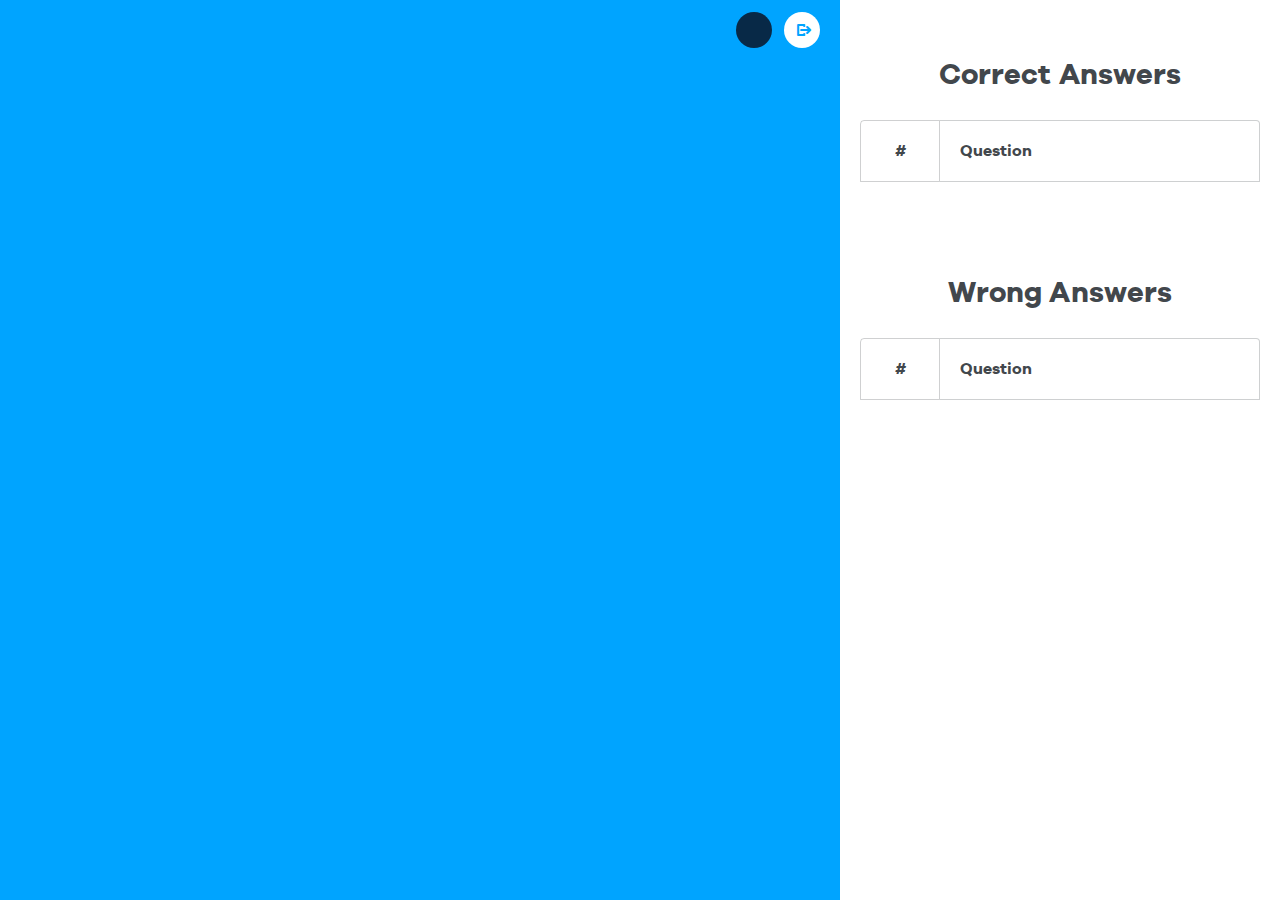
==== commit 38d8ac8b: "Adds opensans font and removes google webfonts" ====
--- a/public/index.html
+++ b/public/index.html
@@ -5,10 +5,9 @@
   <title>devQA :: Quiz</title>
   <meta name="viewport" content="width=device-width, initial-scale=1">
 
-  <link rel="stylesheet" href="//fonts.googleapis.com/css?family=Open+Sans:900,700,600,400,300">
-
   <link rel="stylesheet" type="text/css" href="assets/style/reset.css">
   <link rel="stylesheet" type="text/css" href="assets/style/fonts/galano/galano.css">
+  <link rel="stylesheet" type="text/css" href="assets/style/fonts/opensans/opensans.css">
   <link rel="stylesheet" type="text/css" href="assets/style/fonts/icon-12/icon-12.css">
   <link rel="stylesheet" type="text/css" href="assets/style/fonts/icon-16/icon-16.css">
   <link rel="stylesheet" type="text/css" href="assets/style/main.css">
@@ -17,6 +16,19 @@
 <body class="blue">
   <div class="content">
     <div class="wrapper ranking-offset flex-column-center-center">
+
+      <div class="menu">
+        <button class="avatar">
+          <span id="userInitials"></span>
+          <img id="userPhoto" src="" />
+          <div id="userName" class="btn-tooltip"></div>
+        </button>
+        <button class="logout" onclick="signOut();">
+          <span class="icon-12-leave"></span>
+          <div class="btn-tooltip">Sign Out</div>
+        </button>
+      </div>
+
       <header class="grid-quiz">
         <div class="content-header question">
           <div id="validation">
--- a/public/assets/style/fonts/opensans/opensans.css
+++ b/public/assets/style/fonts/opensans/opensans.css
@@ -0,0 +1,32 @@
+@font-face {
+  font-family: 'Open Sans';
+  src: url('OpenSans-Regular-webfont.eot');
+  src: url('OpenSans-Regular-webfont.eot?#iefix') format('embedded-opentype'),
+       url('OpenSans-Regular-webfont.woff') format('woff'),
+       url('OpenSans-Regular-webfont.ttf') format('truetype'),
+       url('OpenSans-Regular-webfont.svg#open_sansregular') format('svg');
+  font-weight: normal;
+  font-style: normal;
+}
+
+@font-face {
+  font-family: 'Open Sans';
+  src: url('OpenSans-Semibold-webfont.eot');
+  src: url('OpenSans-Semibold-webfont.eot?#iefix') format('embedded-opentype'),
+       url('OpenSans-Semibold-webfont.woff') format('woff'),
+       url('OpenSans-Semibold-webfont.ttf') format('truetype'),
+       url('OpenSans-Semibold-webfont.svg#open_sansregular') format('svg');
+  font-weight: 600;
+  font-style: normal;
+}
+
+@font-face {
+  font-family: 'Open Sans';
+  src: url('OpenSans-Bold-webfont.eot');
+  src: url('OpenSans-Bold-webfont.eot?#iefix') format('embedded-opentype'),
+       url('OpenSans-Bold-webfont.woff') format('woff'),
+       url('OpenSans-Bold-webfont.ttf') format('truetype'),
+       url('OpenSans-Bold-webfont.svg#open_sansregular') format('svg');
+  font-weight: bold;
+  font-style: normal;
+}
--- a/public/assets/style/main.css
+++ b/public/assets/style/main.css
@@ -74,6 +74,76 @@
     width: calc(100% - 24px);
     padding: 0;
   }
+}
+
+.grid-login .alert {
+  border-radius: 4px;
+
+  -webkit-transition: height 0.3s ease-in-out;
+  transition: height 0.3s ease-in-out;
+
+  height: 0;
+  overflow: hidden;
+  margin: 0 0 24px;
+  position: relative;
+}
+
+.grid-login .alert p {
+  padding: 12px 36px 12px 12px;
+  line-height: 24px;
+  font-family: 'Open Sans', sans-serif;
+  font-size: 14px;
+  font-weight: 600;
+  display: block;
+  text-align: left;
+}
+
+.grid-login .alert button {
+  position: absolute;
+  top: 14px;
+  right: 12px;
+  width: 12px;
+  height: 12px;
+  text-align: center;
+  border: 0px solid #fff;
+  background: none;
+  cursor: pointer;
+  padding: 0;
+}
+
+.grid-login.forgot-password .alert button {
+  top: 26px;
+}
+
+.grid-login .alert button span {
+  color: rgba(14, 20, 26, 0.2);
+
+  -webkit-transition: color 0.3s ease-in-out;
+  transition: color 0.3s ease-in-out;
+}
+
+.grid-login .alert button:hover span {
+  color: rgba(14, 20, 26, 0.4);
+}
+
+.grid-login .alert-danger {
+  color: #a94442;
+  background-color: #f2dede;
+  border-color: #ebccd1;
+}
+
+.grid-login .alert-success {
+  color: #3c763d;
+  background-color: #dff0d8;
+  border-color: #d6e9c6;
+}
+
+.grid-login .alert.visible {
+  height: 48px;
+}
+
+.grid-login.forgot-password .alert.visible {
+  height: 72px;
 }
 
 .content-header {
@@ -134,6 +204,10 @@
   width: 100%;
   text-align: center;
   margin-bottom: 24px;
+}
+
+.grid-login .content-body .logo {
+  margin-bottom: 0;
 }
 
 .logo img {
@@ -458,6 +532,7 @@
 
 .wrapper {
   height: 100vh;
+  position: relative;
 }
 
 @media (max-width: 1024px) {
@@ -474,6 +549,7 @@
 @media (max-width: 1024px) {
   .wrapper footer {
     padding-top: 24px;
+    height: 80px;
   }
 }
 
@@ -525,6 +601,12 @@
   margin: 0 auto;
 }
 
+@media (max-width: 1024px) {
+  .grid-quiz {
+    padding: 0;
+  }
+}
+
 .grid-quiz #validation {
   position: absolute;
   width: 100%;
@@ -627,6 +709,7 @@
   .grid-quiz.question {
     width: calc(100% - 24px);
     padding: 0 12px;
+    height: 200px;
   }
 }
 
@@ -643,6 +726,7 @@
 @media (max-width: 600px) {
   .grid-quiz .half {
     width: calc(50% - 6px);
+    height: 200px;
   }
 
   .grid-quiz.question .half .content-body {
@@ -872,6 +956,112 @@
 
 /* --------------------------------
 
+MENU - AVATAR / LOGOUT
+
+-------------------------------- */
+.menu {
+  position: absolute;
+  right: 20px;
+  top: 12px;
+}
+
+.menu .avatar {
+  float: left;
+  position: relative;
+  margin-right: 12px;
+  width: 36px;
+  height: 36px;
+  border-radius: 50%;
+  cursor: pointer;
+  background: none;
+  border: 0px solid #fff;
+}
+
+.menu .avatar img {
+  position: absolute;
+  top: 0;
+  left: 0;
+  width: 36px;
+  height: 36px;
+  z-index: 10;
+  border-radius: 50%;
+}
+
+.menu .avatar img[src=""] {
+   display: none;
+}
+
+.menu .avatar #userInitials {
+  background: #082947;
+  color: white;
+  font-family: 'Galano Bold', sans-serif;
+  text-align: center;
+  display: block;
+  font-size: 14px;
+  line-height: 38px;
+  text-transform: uppercase;
+  position: absolute;
+  top: 0;
+  left: 0;
+  width: 36px;
+  height: 36px;
+  z-index: 9;
+  border-radius: 50%;
+}
+
+.menu .logout {
+  float: left;
+  position: relative;
+  width: 36px;
+  height: 36px;
+  text-align: center;
+  background: white;
+  border-radius: 50%;
+  display: block;
+  box-shadow: none;
+  border: 0px solid #fff;
+  cursor: pointer;
+  padding: 0;
+}
+
+.menu .logout span {
+  color: #00a4ff;
+  line-height: 36px;
+  font-size: 12px;
+  padding: 0 0 0 3px;
+}
+
+.menu .avatar .btn-tooltip,
+.menu .logout .btn-tooltip {
+  -webkit-transition: opacity 0.3s ease-in-out;
+  -o-transition: opacity 0.3s ease-in-out;
+  transition: opacity 0.3s ease-in-out;
+  opacity: 0;
+  position: absolute;
+  top: calc(100% + 6px);
+  height: 36px;
+  border-radius: 4px;
+  padding: 0 12px;
+  left: 50%;
+  transform: translateX(-50%);
+  background: #fff;
+  font-family: "Open Sans", sans-serif;
+  font-weight: 600;
+  font-size: 12px;
+  color: #0e141a;
+  line-height: 36px;
+  box-shadow: 0 10px 20px rgba(14, 20, 26, 0.1);
+  white-space: nowrap;
+}
+
+.menu .avatar:hover .btn-tooltip,
+.menu .logout:hover .btn-tooltip {
+  opacity: 1;
+}
+
+
+/* --------------------------------
+
 ANIMATIONS
 
 -------------------------------- */
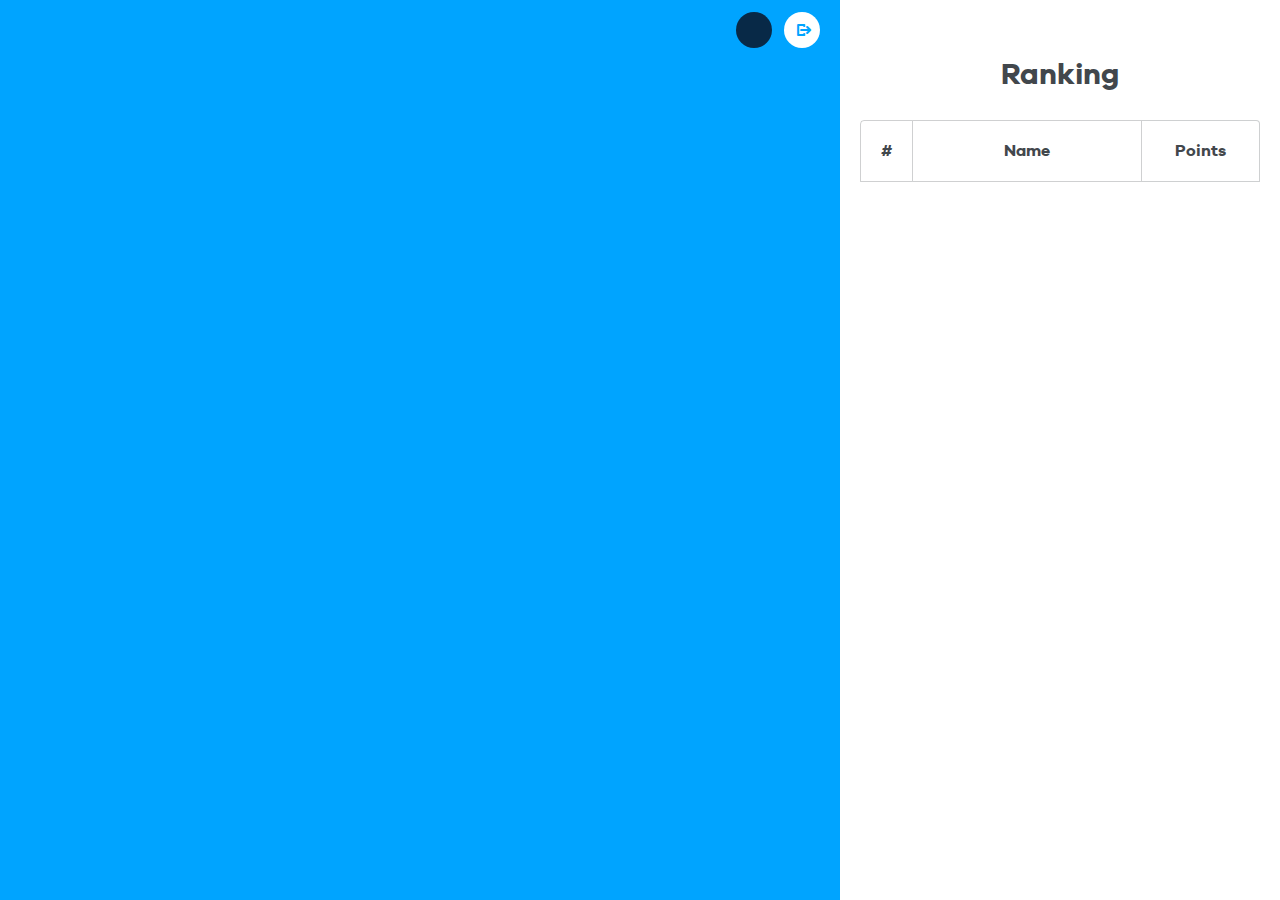
==== commit 9328b915: "Changes ranking on main index to users-ranking" ====
--- a/public/index.html
+++ b/public/index.html
@@ -5,13 +5,14 @@
   <title>devQA :: Quiz</title>
   <meta name="viewport" content="width=device-width, initial-scale=1">
 
+  <link rel="shortcut icon" type="image/x-icon" href="favicon.ico">
+
   <link rel="stylesheet" type="text/css" href="assets/style/reset.css">
   <link rel="stylesheet" type="text/css" href="assets/style/fonts/galano/galano.css">
   <link rel="stylesheet" type="text/css" href="assets/style/fonts/opensans/opensans.css">
   <link rel="stylesheet" type="text/css" href="assets/style/fonts/icon-12/icon-12.css">
   <link rel="stylesheet" type="text/css" href="assets/style/fonts/icon-16/icon-16.css">
   <link rel="stylesheet" type="text/css" href="assets/style/main.css">
-
 </head>
 <body class="blue">
   <div class="content">
@@ -47,47 +48,29 @@
       </footer>
     </div>
 
-    <div class="ranking-container flex-column-top-center">
+    <div id="ranking-container" class="ranking-container flex-column-top-center">
 
-      <div id="ranking-correct" class="ranking">
+      <div class="ranking">
         <header>
           <div class="content-header">
-            <a href="#ranking-correct"><h1>Correct Answers</h1></a>
+            <a href="#ranking-container"><h1>Ranking</h1></a>
           </div>
         </header>
         <table>
           <thead>
             <tr>
-              <th width="20%">
+              <th width="10%">
                 #
               </th>
-              <th width="80%" class="left">
-                Question
+              <th width="60%">
+                Name
+              </th>
+              <th width="30%">
+                Points
               </th>
             </tr>
           </thead>
-          <tbody></tbody>
-        </table>
-      </div>
-
-      <div id="ranking-wrong" class="ranking">
-        <header>
-          <div class="content-header">
-            <a href="#ranking-wrong"><h1>Wrong Answers</h1></a>
-          </div>
-        </header>
-        <table>
-          <thead>
-            <tr>
-              <th width="20%">
-                #
-              </th>
-              <th width="80%" class="left">
-                Question
-              </th>
-            </tr>
-          </thead>
-          <tbody></tbody>
+          <tbody id="user-ranking"></tbody>
         </table>
       </div>
     </div>
@@ -95,7 +78,6 @@
   </div>
 
   <script src="http://cdn.wedeploy.com/api/latest/wedeploy.js"></script>
-  <script type="text/javascript" src="scripts/main.js"></script>
-
+  <script src="./index.js"></script>
 </body>
 </html>
